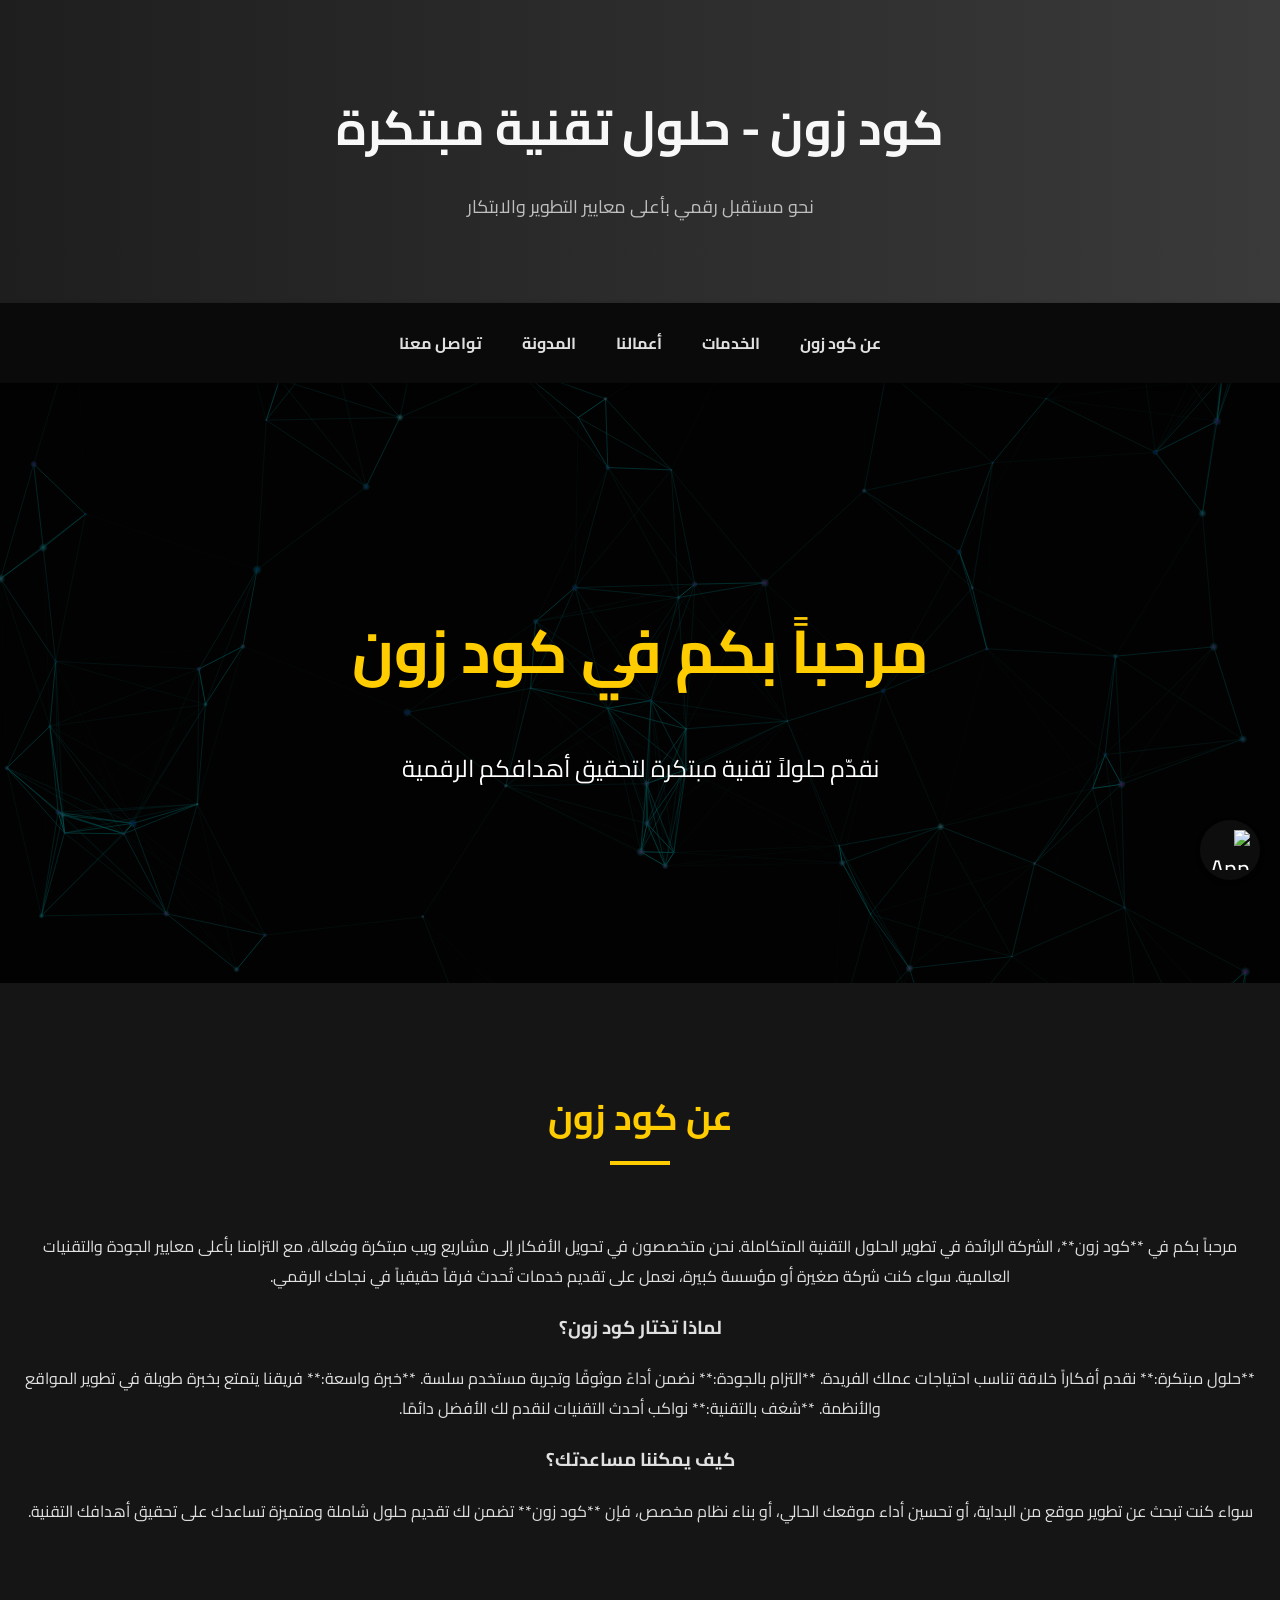
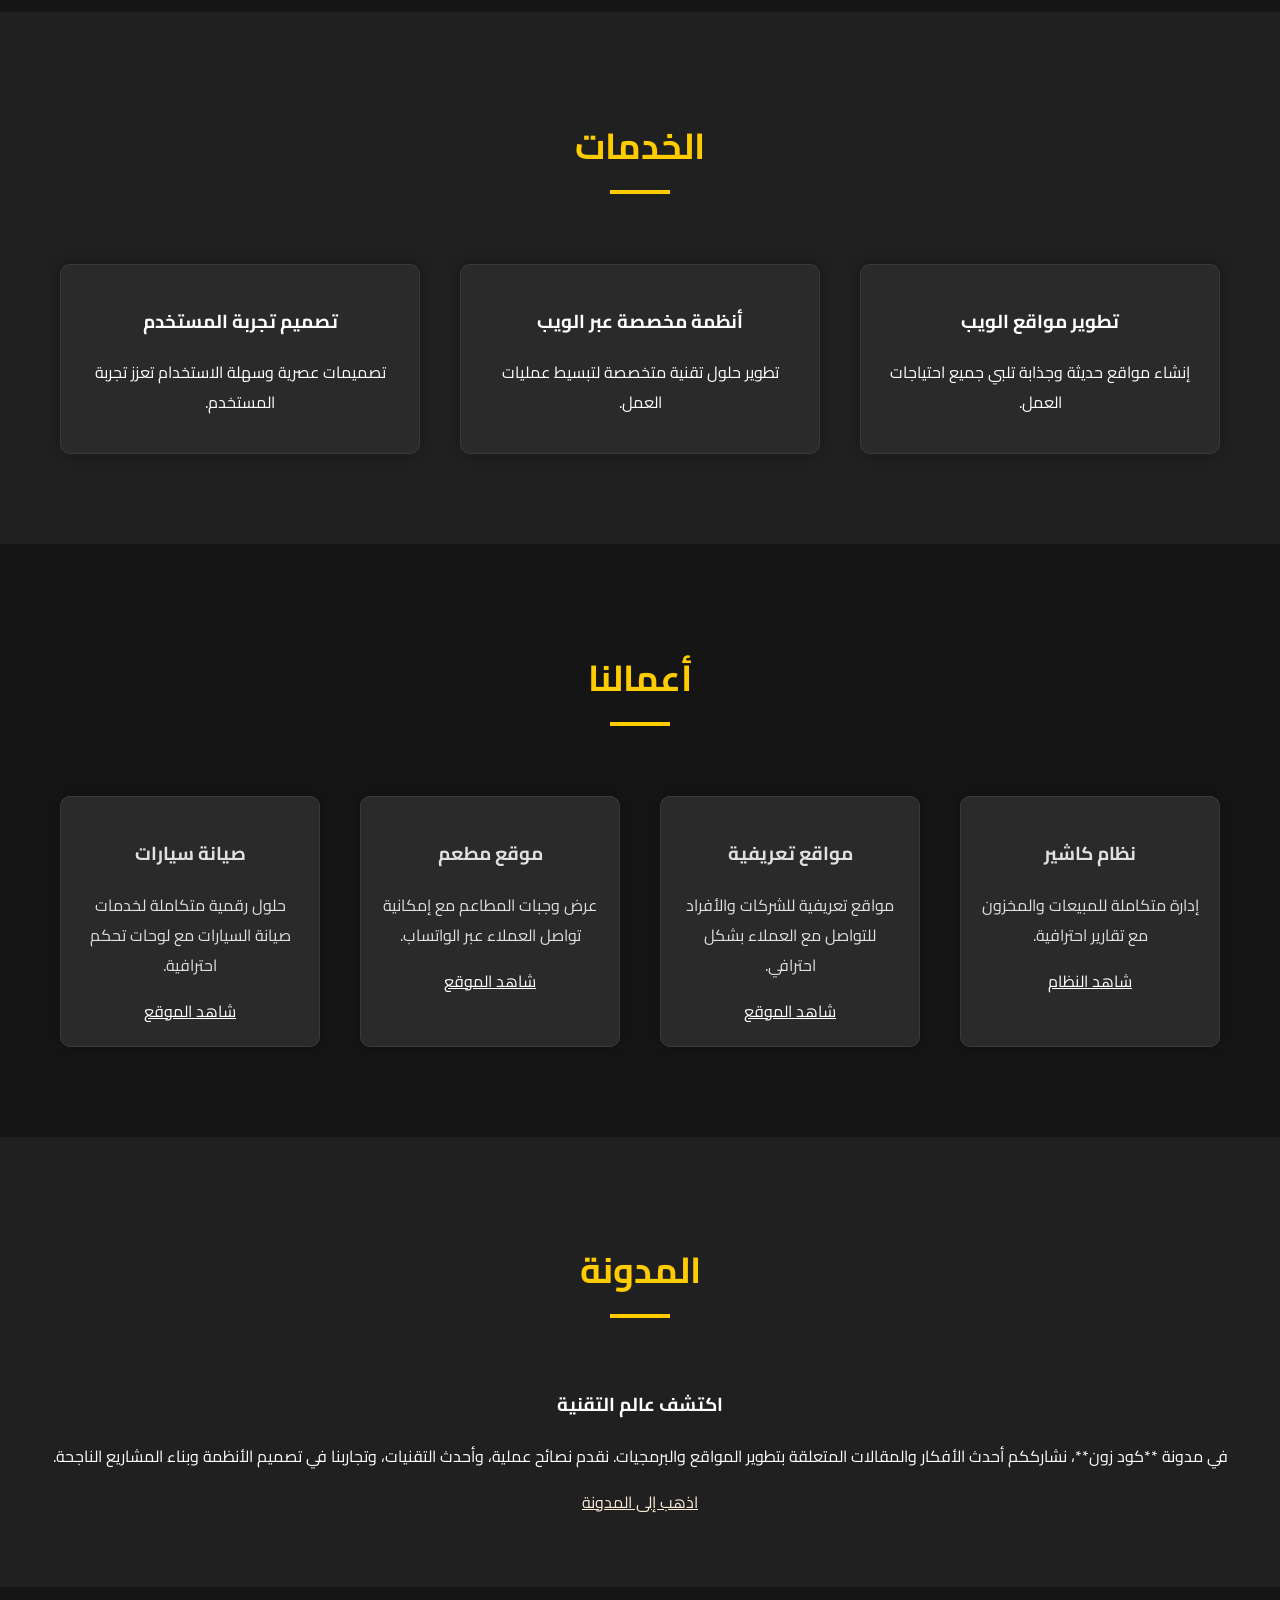
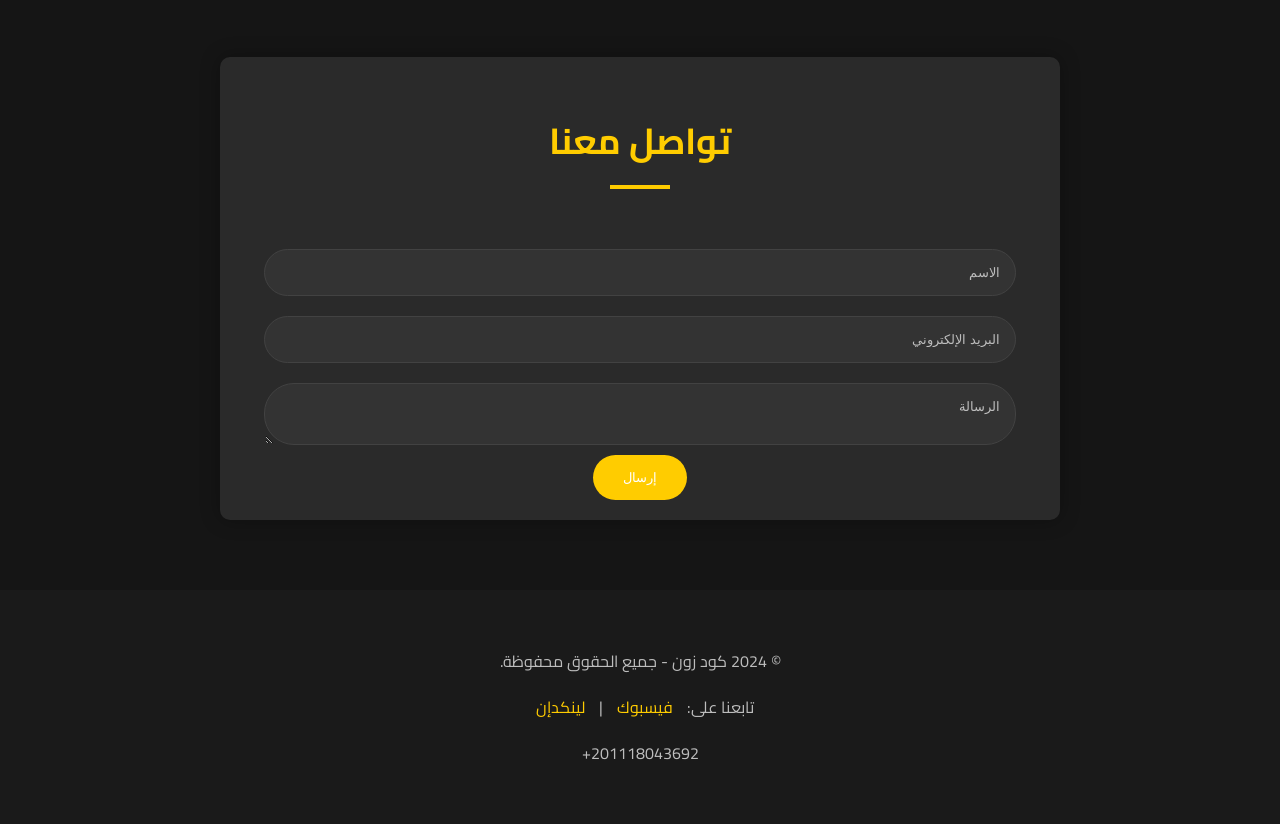
==== index.html @ 71779aba "Add files via upload" ====
<!DOCTYPE html>
<html lang="ar">
<head>
    <meta charset="UTF-8">
    <meta name="viewport" content="width=device-width, initial-scale=1.0">
    <title>كود زون</title>
    <link href="https://fonts.googleapis.com/css2?family=Cairo:wght@300;400;600&display=swap" rel="stylesheet">
    <link rel="stylesheet" href="css/style.css">
    <!--     google anlitics start -->
    <!-- Google tag (gtag.js) -->
<script async src="https://www.googletagmanager.com/gtag/js?id=G-Y7H9FG2ZZQ"></script>
<script>
  window.dataLayer = window.dataLayer || [];
  function gtag(){dataLayer.push(arguments);}
  gtag('js', new Date());
  gtag('config', 'G-Y7H9FG2ZZQ');
</script>
    <!--     google anlitics end -->
</head>
<body>
    <!-- Visitor Welcome Message -->
    <div id="visitorMessage" class="visitor-message" style="display:none;">
        <div class="send-message">
            <p>هل هذه أول زيارة لك؟</p>
            <button id="yesButton">نعم</button>
            <button id="noButton">لا</button>
        </div>
    </div>

    <!-- Header Start-->
    <header>
        <h1>كود زون - حلول تقنية مبتكرة</h1>
        <p>نحو مستقبل رقمي بأعلى معايير التطوير والابتكار</p>
    </header>
    <!-- Header End -->
    <!-- Navigation -->
    <nav>
        <a href="#about">عن كود زون</a>
        <a href="#services">الخدمات</a>
        <a href="#portfolio">أعمالنا</a>
        <a href="#blog">المدونة</a>
        <a href="#contact">تواصل معنا</a>
    </nav>
    <!-- Hero Section -->
    <div class="hero">
        <canvas id="networkCanvas"></canvas>
        <div class="child-hero">
            <h1>مرحباً بكم في كود زون</h1>
            <p>نقدّم حلولاً تقنية مبتكرة لتحقيق أهدافكم الرقمية</p>
        </div>
    </div>
    <!-- About Section -->
    <section id="about" class="section">
        <h2>عن كود زون</h2>
        <p>
            <p>
                مرحباً بكم في **كود زون**، الشركة الرائدة في تطوير الحلول التقنية المتكاملة. نحن متخصصون في تحويل الأفكار إلى مشاريع ويب مبتكرة وفعالة، مع التزامنا بأعلى معايير الجودة والتقنيات العالمية. سواء كنت شركة صغيرة أو مؤسسة كبيرة، نعمل على تقديم خدمات تُحدث فرقاً حقيقياً في نجاحك الرقمي.
            </p>
            <h3>لماذا تختار كود زون؟</h3>
            <p>
                **حلول مبتكرة:** نقدم أفكاراً خلاقة تناسب احتياجات عملك الفريدة.  
                **التزام بالجودة:** نضمن أداءً موثوقًا وتجربة مستخدم سلسة.  
                **خبرة واسعة:** فريقنا يتمتع بخبرة طويلة في تطوير المواقع والأنظمة.  
                **شغف بالتقنية:** نواكب أحدث التقنيات لنقدم لك الأفضل دائمًا.
            </p>
            <h3>كيف يمكننا مساعدتك؟</h3>
            <p>
                سواء كنت تبحث عن تطوير موقع من البداية، أو تحسين أداء موقعك الحالي، أو بناء نظام مخصص، فإن **كود زون** تضمن لك تقديم حلول شاملة ومتميزة تساعدك على تحقيق أهدافك التقنية.
            </p>
        </p>
    </section>
    <!-- Services Section -->
    <section id="services" class="section section-dark">
        <h2>الخدمات</h2>
        <div class="services">
            <div class="service">
                <h3>تطوير مواقع الويب</h3>
                <p>إنشاء مواقع حديثة وجذابة تلبي جميع احتياجات العمل.</p>
            </div>
            <div class="service">
                <h3>أنظمة مخصصة عبر الويب</h3>
                <p>تطوير حلول تقنية متخصصة لتبسيط عمليات العمل.</p>
            </div>
            <div class="service">
                <h3>تصميم تجربة المستخدم</h3>
                <p>تصميمات عصرية وسهلة الاستخدام تعزز تجربة المستخدم.</p>
            </div>
        </div>
    </section>
    <!-- Portfolio Section -->
    <section id="portfolio" class="section">
        <h2>أعمالنا</h2>
        <div class="portfolio">
            <div class="portfolio-item">
                <h3>نظام كاشير</h3>
                <p>إدارة متكاملة للمبيعات والمخزون مع تقارير احترافية.</p>
                <a href="https://mahemoud2000.github.io/new-update-mobile-18-10-20244" target="_blank" style="color: #fff;">شاهد النظام</a>
            </div>
            <div class="portfolio-item">
                <h3>مواقع تعريفية</h3>
                <p>مواقع تعريفية للشركات والأفراد للتواصل مع العملاء بشكل احترافي.</p>
                <a href="#" style="color: #fff;">شاهد الموقع</a>
            </div>
            <div class="portfolio-item">
                <h3>موقع مطعم</h3>
                <p>عرض وجبات المطاعم مع إمكانية تواصل العملاء عبر الواتساب.</p>
                <a href="https://mahemoud2000.github.io/food" style="color: #fff;" target="_blank">شاهد الموقع</a>
            </div>
            <div class="portfolio-item">
                <h3>صيانة سيارات</h3>
                <p>حلول رقمية متكاملة لخدمات صيانة السيارات مع لوحات تحكم احترافية.</p>
                <a href="https://mohamed-adel-e2e13.firebaseapp.com" style="color: #fff;" target="_blank">شاهد الموقع</a>
            </div>
        </div>
    </section>
    <!-- Blog Section -->
    <section id="blog" class="section section-dark">
        <h2>المدونة</h2>
        <h3>اكتشف عالم التقنية</h3>
        <p>
            في مدونة **كود زون**، نشارككم أحدث الأفكار والمقالات المتعلقة بتطوير المواقع والبرمجيات. نقدم نصائح عملية، وأحدث التقنيات، وتجاربنا في تصميم الأنظمة وبناء المشاريع الناجحة.
        </p>
        <a href="html/artcle.html" style="color: antiquewhite;" target="_blank">اذهب إلى المدونة</a>
    </section>
    <!-- Contact Section -->
    <section id="contact" class="section">
        <div class="contact-form">
            <h2>تواصل معنا</h2>
            <form id="contactForm">
                <input type="text" id="name" placeholder="الاسم" required>
                <input type="email" id="email" placeholder="البريد الإلكتروني" required>
                <textarea id="message" placeholder="الرسالة" required></textarea>
                <button type="submit" class="btn">إرسال</button>
            </form>
        </div>
    </section>
    <!-- Footer -->
    <footer>
        <p>© 2024 كود زون - جميع الحقوق محفوظة.</p>
        <p>تابعنا على: 
            <a href="https://www.facebook.com/profile.php?id=61566955327664&mibextid=ZbWKwL" target="_blank">فيسبوك</a> |
            <a href="https://www.linkedin.com/in/mahemoud-abuelsaoud-7468a0274?utm_source=share&utm_campaign=share_via&utm_content=profile&utm_medium=android_app" target="_blank">لينكدإن</a>
        </p>
        <p>201118043692+</p>
    </footer>

        <!-- WhatsApp Button -->
        <a href="https://wa.me/201118043692" class="whatsapp-button" target="_blank" title="تواصل معي عبر واتس اب">
            <img src="https://upload.wikimedia.org/wikipedia/commons/6/6b/WhatsApp.svg" alt="WhatsApp" style="width: 40px; height: 40px;">
        </a>
    <!-- أزرار التمرير
    <button id="scrollToTop" class="scroll-btn">⬆️</button>
    <button id="scrollToBottom" class="scroll-btn">⬇️</button> -->
    <script src="js/script.js"> </script>
    <script src="js/canvas.js"> </script>
    <script type="module">
            // استيراد Firebase Libraries
            import { initializeApp } from "https://www.gstatic.com/firebasejs/10.14.1/firebase-app.js";
        // import { getDatabase, ref, push, set } from "https://www.gstatic.com/firebasejs/10.14.1/firebase-database.js";
        import { getDatabase, ref, push, set, onValue } from "https://www.gstatic.com/firebasejs/10.14.1/firebase-database.js";
        // إعدادات Firebase الخاصة بك
        const firebaseConfig = {
            apiKey: "AIzaSyAtnxWFoikVXTZQEw8ziqHEP7SHcULrgYk",
  authDomain: "code-zone-1e818.firebaseapp.com",
  projectId: "code-zone-1e818",
  storageBucket: "code-zone-1e818.firebasestorage.app",
  messagingSenderId: "916343541509",
  appId: "1:916343541509:web:54160abece68310b6d716c"
        };
        // تهيئة Firebase
        const app = initializeApp(firebaseConfig);
        const db = getDatabase(app);
        // دالة لحفظ بيانات العملاء في Realtime Database
        function storeCustomerData(name, email, message) {
            const customersRef = ref(db, 'customers');
            const newCustomerRef = push(customersRef);
            set(newCustomerRef, {
                name: name,
                email: email,
                message: message,
                timestamp: new Date().toISOString()
            })
            .then(() => {
                console.log("تم حفظ البيانات بنجاح");
                alert("تم إرسال رسالتك بنجاح!");
            })
            .catch((error) => {
                console.error("حدث خطأ أثناء حفظ البيانات: ", error);
                alert("حدث خطأ أثناء إرسال الرسالة. يرجى المحاولة مرة أخرى.");
            });
        }

        // دالة لحفظ بيانات الزوار في Realtime Database
        function storeVisitorData(firstVisit) {
            const visitorsRef = ref(db, 'visitors');
            const newVisitorRef = push(visitorsRef);
            set(newVisitorRef, {
                firstVisit: firstVisit,
                timestamp: new Date().toISOString()
            })
            .then(() => {
                console.log("تم حفظ بيانات الزائر بنجاح");
            })
            .catch((error) => {
                console.error("حدث خطأ أثناء حفظ بيانات الزائر: ", error);
            });
        }

        // عرض رسالة الترحيب للزائر
        document.addEventListener("DOMContentLoaded", () => {
            const visitorMessage = document.getElementById("visitorMessage");
            visitorMessage.style.display = "block";
        });

        // ربط أزرار الرسالة بأحداث النقر
        document.getElementById("yesButton").addEventListener("click", () => {
            storeVisitorData(true);
            document.getElementById("visitorMessage").style.display = "none";
        });

        document.getElementById("noButton").addEventListener("click", () => {
            storeVisitorData(false);
            document.getElementById("visitorMessage").style.display = "none";
        });

        // ربط النموذج بحدث الإرسال
        document.getElementById("contactForm").addEventListener("submit", (e) => {
            e.preventDefault();
            const name = document.getElementById("name").value;
            const email = document.getElementById("email").value;
            const message = document.getElementById("message").value;

            // استدعاء الدالة لحفظ البيانات في Realtime Database
            storeCustomerData(name, email, message);

            // تنظيف الحقول بعد الإرسال
            document.getElementById("contactForm").reset();
        });
    </script>
</body>
</html>
---- css/style.css ----
html {
    scroll-behavior: smooth;
}

body {
    font-family: 'Cairo', sans-serif;
    background-color: #0d0d0d;
    color: #e0e0e0;
    margin: 0;
    padding: 0;
    overflow-x: hidden;
    direction: rtl;
}

.visitor-message {
    position: fixed;
    width: 100%;
    height: 100%;
    background-color: #000000cc;
text-align: center;
    z-index: 10000;
    padding-top: 100px;
}
.send-message {
    background-color: #181818;
    padding: 20px 0;
}
.visitor-message .send-message p {
    font-size: large;
    font-weight: bold;
}
.visitor-message .send-message button {
    background-color: #000;
    color: #fff;
    padding: 5px 50px;
    outline: none;
    border: none;
    border-radius: 10px;
    cursor: pointer;
}
.visitor-message .send-message button:hover {
    background-color: #464646;
}
header {
    background: linear-gradient(to right, #1e1e1e, #3a3a3a);
    color: #ffffff;
    padding: 50px 20px;
    text-align: center;
}

header h1 {
    font-size: 48px;
    margin-bottom: 10px;
    text-transform: uppercase;
    color: #f8f8f8;
}

header p {
    font-size: 18px;
    margin-bottom: 30px;
    color: #bfbfbf;
}

nav {
    display: flex;
    justify-content: center;
    background-color: #0a0a0a;
    padding: 10px 0;
    position: sticky;
    top: 0;
    z-index: 100;
    box-shadow: 0 2px 4px rgba(0, 0, 0, 0.5);
}

nav a {
    color: #e0e0e0;
    padding: 15px 20px;
    text-decoration: none;
    text-transform: uppercase;
    font-weight: bold;
    transition: background 0.3s ease, color 0.3s ease;
}

nav a:hover {
    background-color: #222222;
    color: #ffcc00;
}

.hero {
    height: 600px;
    display: flex;
    justify-content: center;
    align-items: center;
    color: #ffffff;
    text-align: center;
    /* padding: 0 20px; */
    box-shadow: inset 0 0 0 1000px rgba(0, 0, 0, 0.5);
    overflow: hidden !important;
    position: relative;
}

.child-hero {
    width: 100%;
    height: 100%;
    display: flex;
    justify-content: center;
    align-items: center;
    flex-direction: column;
    background-color:  #000000af !important;
    padding: 5%;
    border-radius: 10px;
    z-index: 1;
}

.hero h1 {
    font-size: 60px;
    font-weight: bold;
    margin-bottom: 15px;
    color: #ffcc00;
}

.hero p {
    font-size: 24px;
    margin-bottom: 20px;
}

.hero .btn {
    background-color: #ffcc00;
    color: #ffffff;
    padding: 15px 30px;
    font-size: 18px;
    border: none;
    border-radius: 30px;
    cursor: pointer;
    transition: background 0.3s ease, transform 0.3s ease;
}

.hero .btn:hover {
    background-color: #ffd740;
    transform: scale(1.05);
}

.section {
    padding: 70px 20px;
    text-align: center;
    background-color: #151515;
    position: relative;
    opacity: 0;
    transform: translateY(50px);
    transition: opacity 0.6s ease-out, transform 0.6s ease-out;
}

.section.visible {
    opacity: 1;
    transform: translateY(0);
}

.section h2 {
    font-size: 36px;
    margin-bottom: 30px;
    position: relative;
    display: inline-block;
    padding-bottom: 10px;
    text-transform: uppercase;
    color: #ffcc00;
}

.section h2::after {
    content: '';
    width: 60px;
    height: 4px;
    background: #ffcc00;
    display: block;
    margin: 10px auto;
}

.section-dark {
    background-color: #202020;
    color: #ffffff;
}

.services, .portfolio, .testimonials {
    display: flex;
    justify-content: space-around;
    flex-wrap: wrap;
    max-width: 1200px;
    margin: 0 auto;
    /* position: relative; */
}

.service, .portfolio-item, .testimonial {
    flex: 1;
    margin: 20px;
    padding: 20px;
    border: 1px solid #3a3a3a;
    border-radius: 10px;
    background-color: #2a2a2a;
    transition: transform 0.3s ease, box-shadow 0.3s ease;
    box-shadow: 0 0 15px rgba(0,0,0,0.3);
}

.service:hover, .portfolio-item:hover, .testimonial:hover {
    transform: translateY(-10px);
    box-shadow: 0 0 25px rgba(0,0,0,0.5);
}

.contact-form {
    max-width: 800px;
    margin: 0 auto;
    padding: 20px;
    background: #2a2a2a;
    border-radius: 10px;
    box-shadow: 0 0 20px rgba(0,0,0,0.3);
    display: flex;
    justify-content: center;
    align-items: center;
    flex-direction: column;
    overflow: auto;
}

#contactForm {
    width: 90%;
    display: flex;
    align-items: center;
    justify-content: center;
    flex-direction: column;
}

.contact-form input, .contact-form textarea {
    width: 100%;
    padding: 15px;
    margin: 10px 0;
    border: 1px solid #424242;
    border-radius: 30px;
    background-color: #333333;
    color: #ffffff;
}

.contact-form input::placeholder, .contact-form textarea::placeholder {
    color: #bdbdbd;
}

.btn {
    background-color: #ffcc00;
    color: #ffffff;
    padding: 15px 30px;
    border: none;
    border-radius: 30px;
    cursor: pointer;
    transition: background 0.3s ease;
}

.btn:hover {
    background-color: #ffd740;
}

footer {
    background-color: #1a1a1a;
    color: #bdbdbd;
    text-align: center;
    padding: 40px 20px;
}

footer a {
    color: #ffcc00;
    text-decoration: none;
    padding: 0 10px;
    transition: color 0.3s ease;
}

footer a:hover {
    color: #ffd740;
}

/* أزرار التمرير */
/* .scroll-btn {
    position: fixed;
    bottom: 20px;
    right: 20px;
    padding: 15px;
    background-color: #444;
    color: #fff;
    border: none;
    border-radius: 50%;
    font-size: 20px;
    cursor: pointer;
    opacity: 0.8;
    transition: opacity 0.3s ease, background-color 0.3s ease;
    display: none;
}

.scroll-btn:hover {
    opacity: 1;
    background-color: #ffcc00;
}

#scrollToBottom {
    right: 80px;    
} */
/* canvas 3d  start*/
#networkCanvas > canvas {
    display: block;
    background-color: transparent;
    position: absolute;
    top: 50px;
    left: 20%;
    transform: translatex(-20%);
    /* width: 60vw; */
    z-index: 1;
}
#networkCanvas {
    position: absolute;
    left: 0;
    width: 100%;
    height: 100vh;
}
/* canvas 3d end */
/*  WhatsApp button  start*/
       .whatsapp-button {
        position: fixed;
        bottom: 20px; /* المسافة من الأسفل */
        right: 20px; /* المسافة من اليمين */
        background-color: #0d0d0d; /* لون زر الواتساب */
        color: white;
        border: none;
        border-radius: 50%;
        width: 60px;
        height: 60px;
        font-size: 24px;
        display: flex;
        justify-content: center;
        align-items: center;
        box-shadow: 0 2px 5px rgba(0, 0, 0, 0.3);
        cursor: pointer;
        z-index: 1000; /* ليكون فوق باقي العناصر */
    }

    .whatsapp-button:hover {
        background-color: #128C7E; /* لون عند التمرير */
    }
/*  WhatsApp button  end*/

/* إعدادات استجابة */
@media (max-width: 768px) {
    header h1 {
        font-size: 32px;
    }

    header p {
        font-size: 16px;
    }

    nav a {
        padding: 10px;
        font-size: 14px;
    }

    .hero h1 {
        font-size: 40px;
    }

    .hero p {
        font-size: 18px;
    }

    .section h2 {
        font-size: 28px;
    }

    .section h3 {
        font-size: 22px;
    }

    .services, .portfolio {
        flex-direction: column;
        align-items: center;
    }

    .service, .portfolio-item {
        width: 90%;
        margin: 10px 0;
    }

    .contact-form {
        width: 90%;
    }

    footer {
        font-size: 14px;
    }
}

@media (max-width: 480px) {
    header h1 {
        font-size: 28px;
    }

    header p,
    nav a {
        font-size: 14px;
    }

    .hero h1 {
        font-size: 32px;
    }

    .hero p {
        font-size: 16px;
    }

    .section h2 {
        font-size: 24px;
    }

    .section h3 {
        font-size: 20px;
    }
}
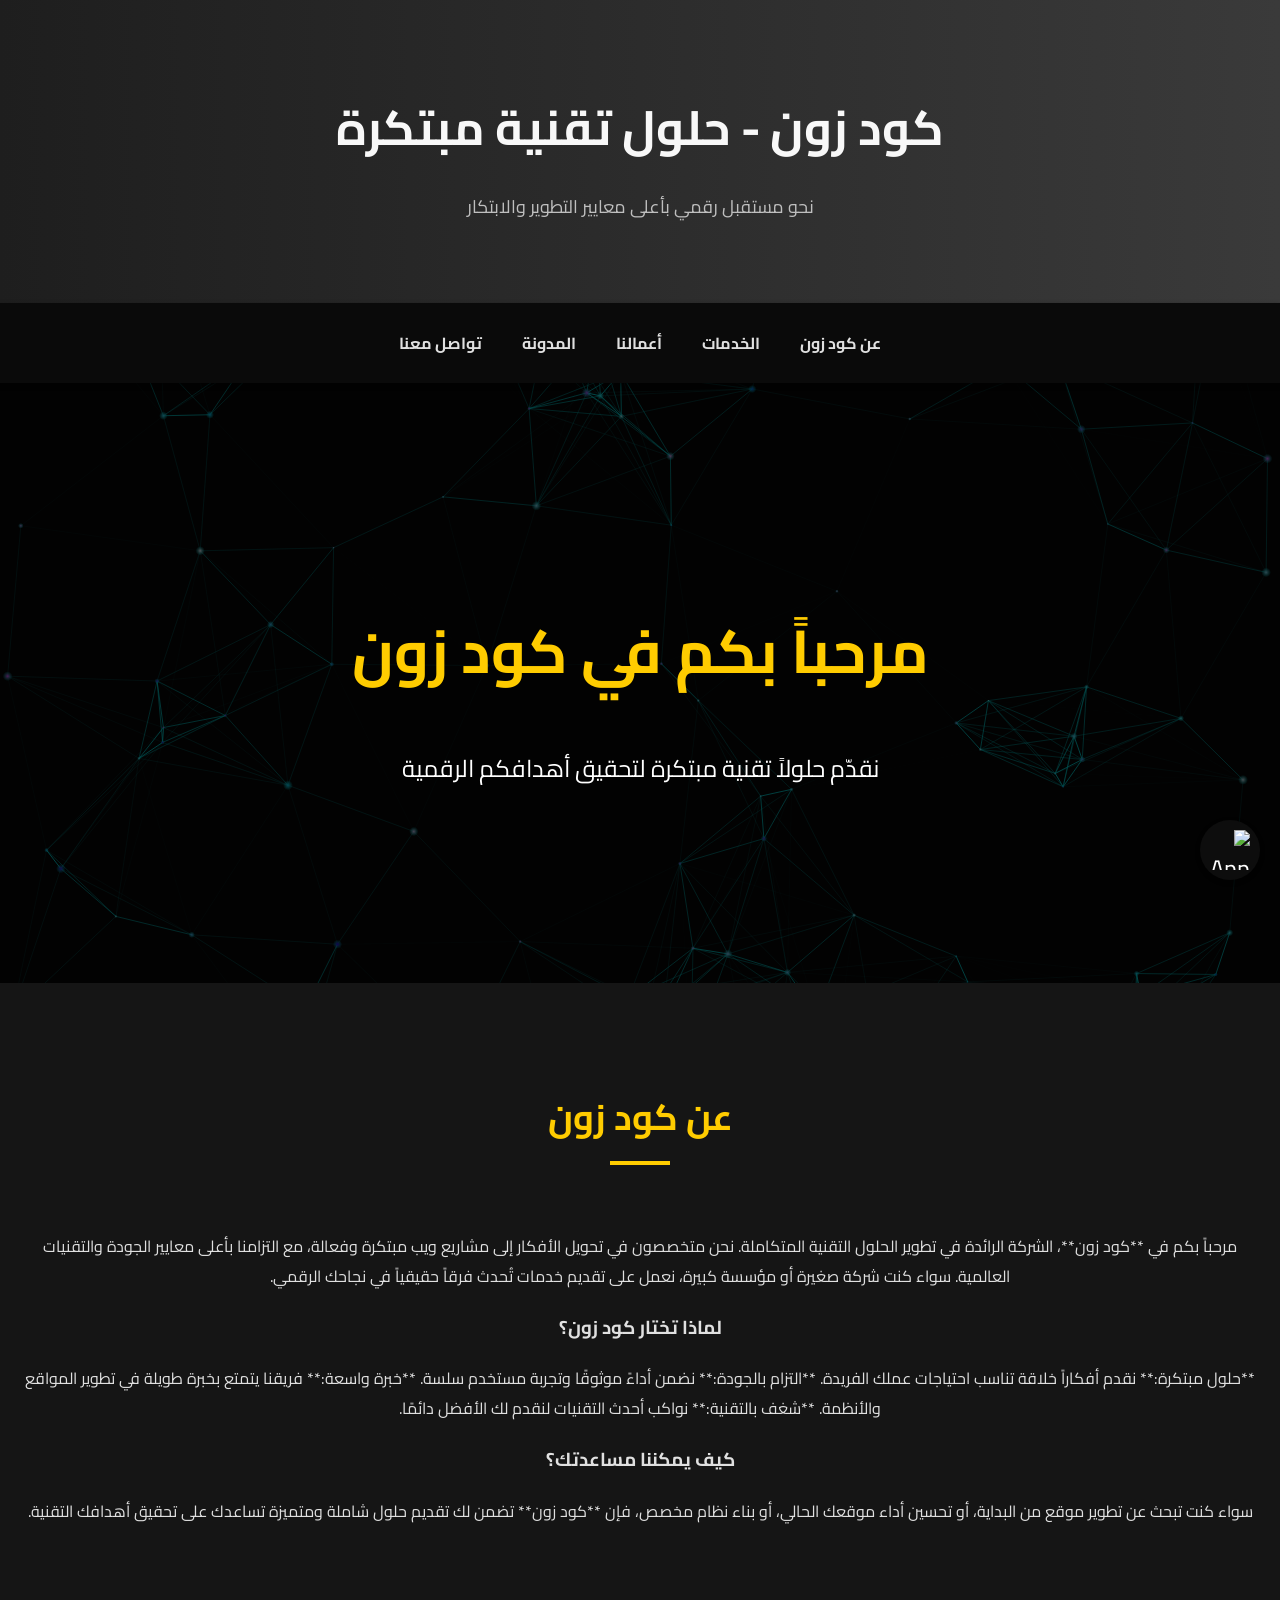
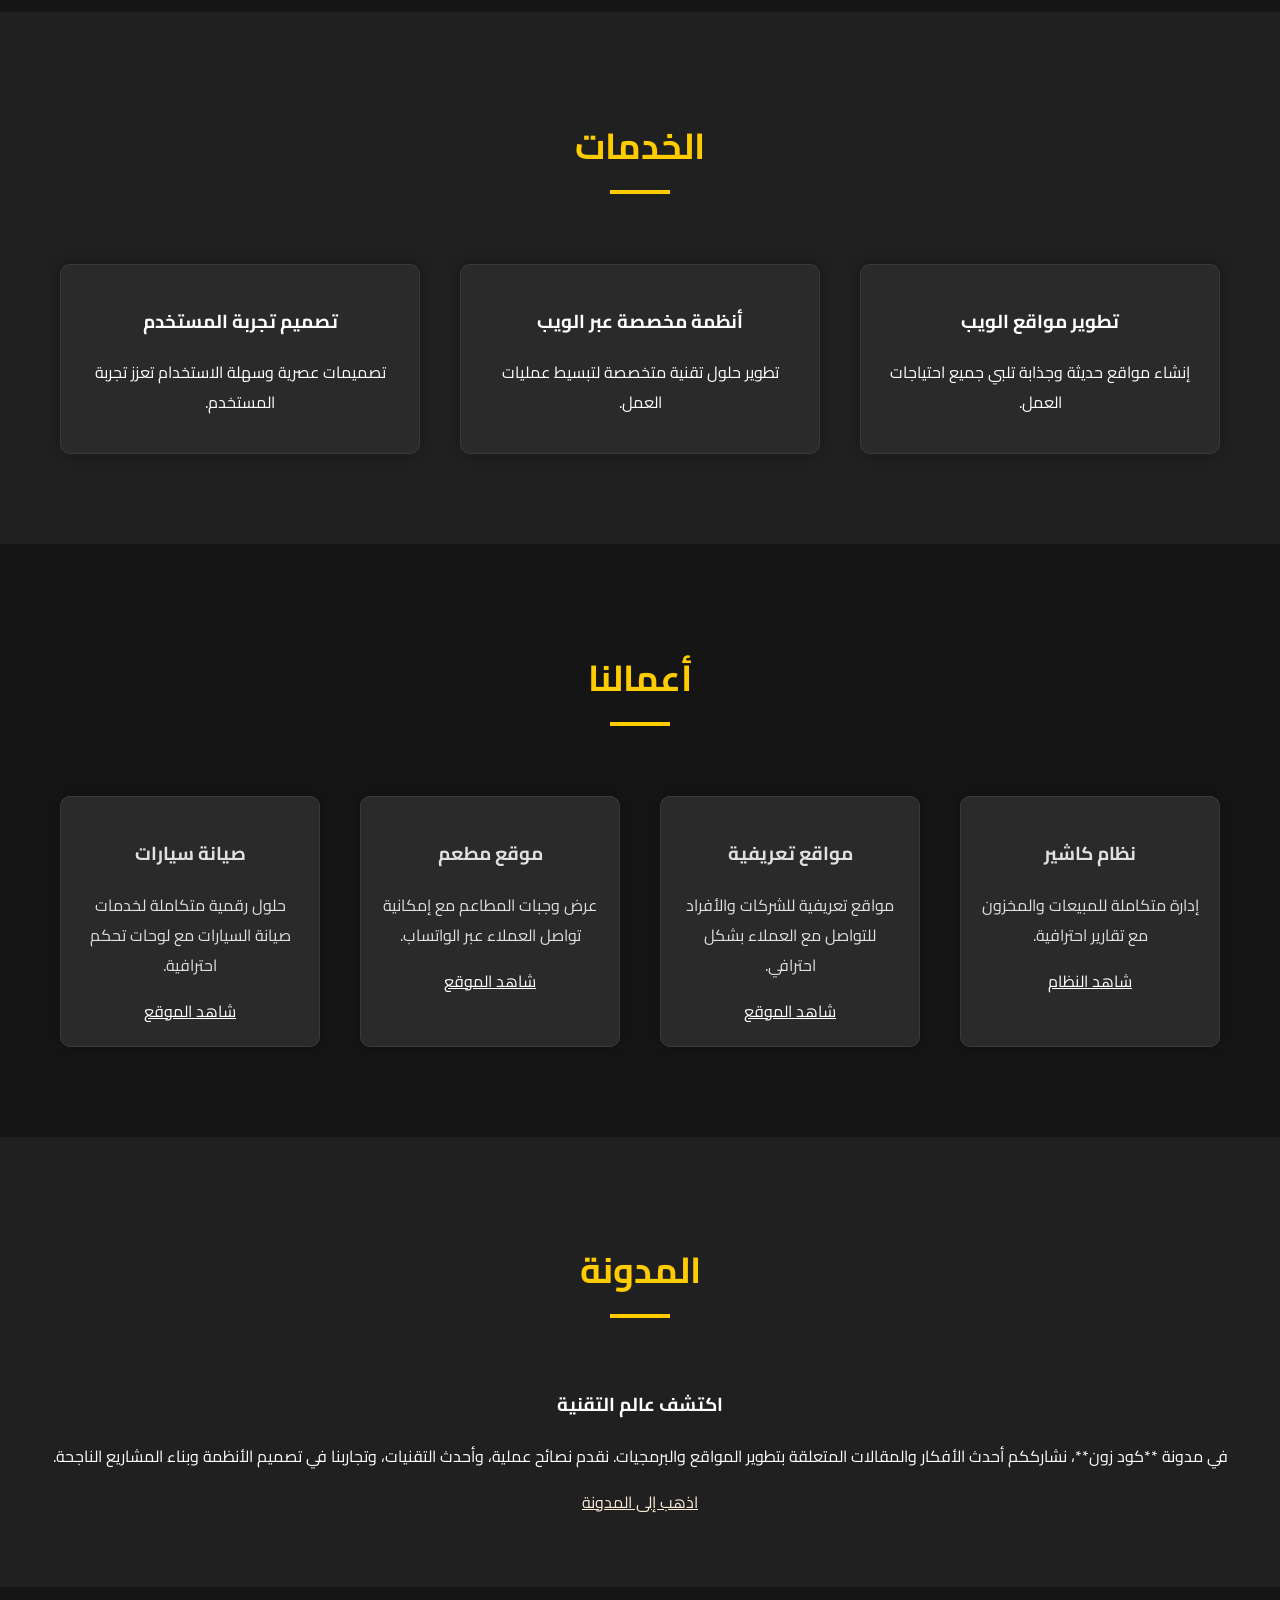
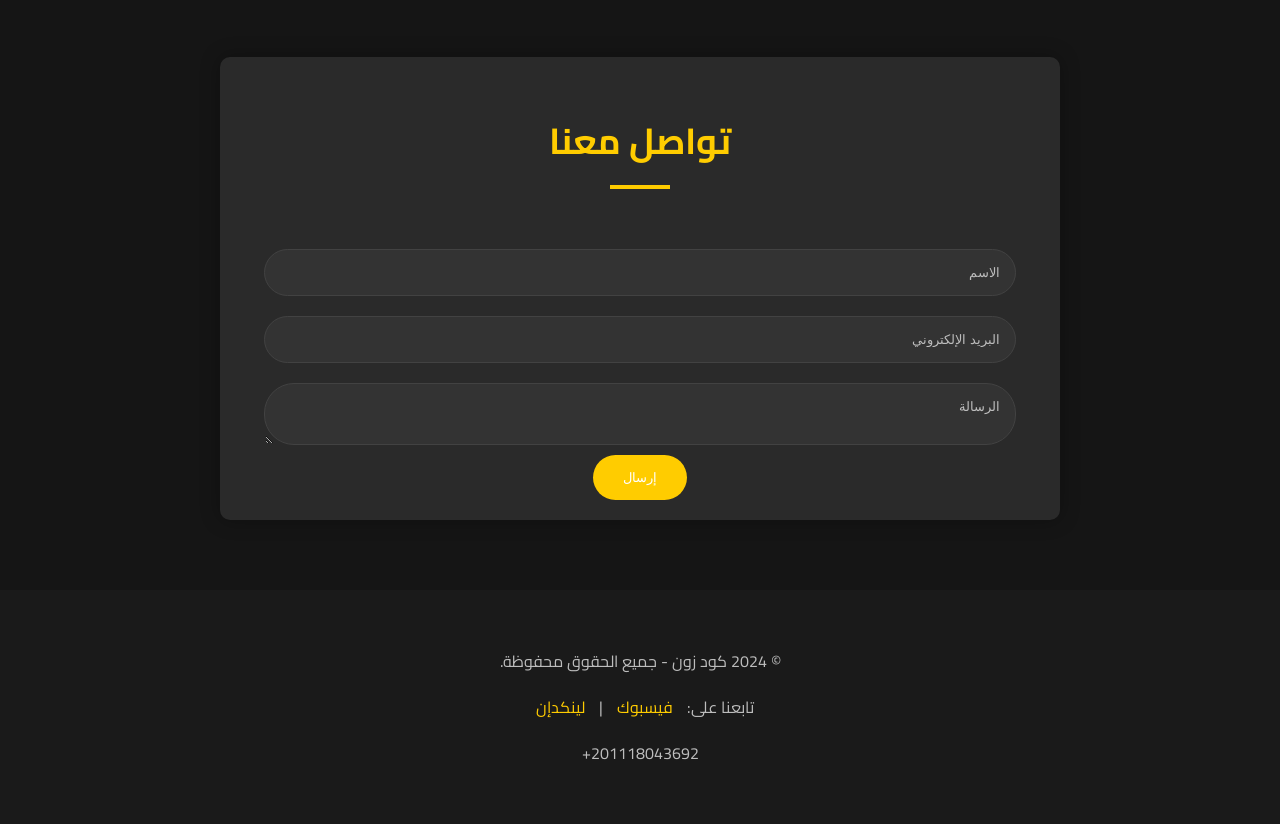
==== commit d4f91dea: "Update index.html" ====
--- a/index.html
+++ b/index.html
@@ -109,7 +109,7 @@
             <div class="portfolio-item">
                 <h3>صيانة سيارات</h3>
                 <p>حلول رقمية متكاملة لخدمات صيانة السيارات مع لوحات تحكم احترافية.</p>
-                <a href="https://mohamed-adel-e2e13.firebaseapp.com" style="color: #fff;" target="_blank">شاهد الموقع</a>
+                <a href="https://code-zzone.github.io/food/" style="color: #fff;" target="_blank">شاهد الموقع</a>
             </div>
         </div>
     </section>
@@ -238,4 +238,4 @@
         });
     </script>
 </body>
-</html>+</html>
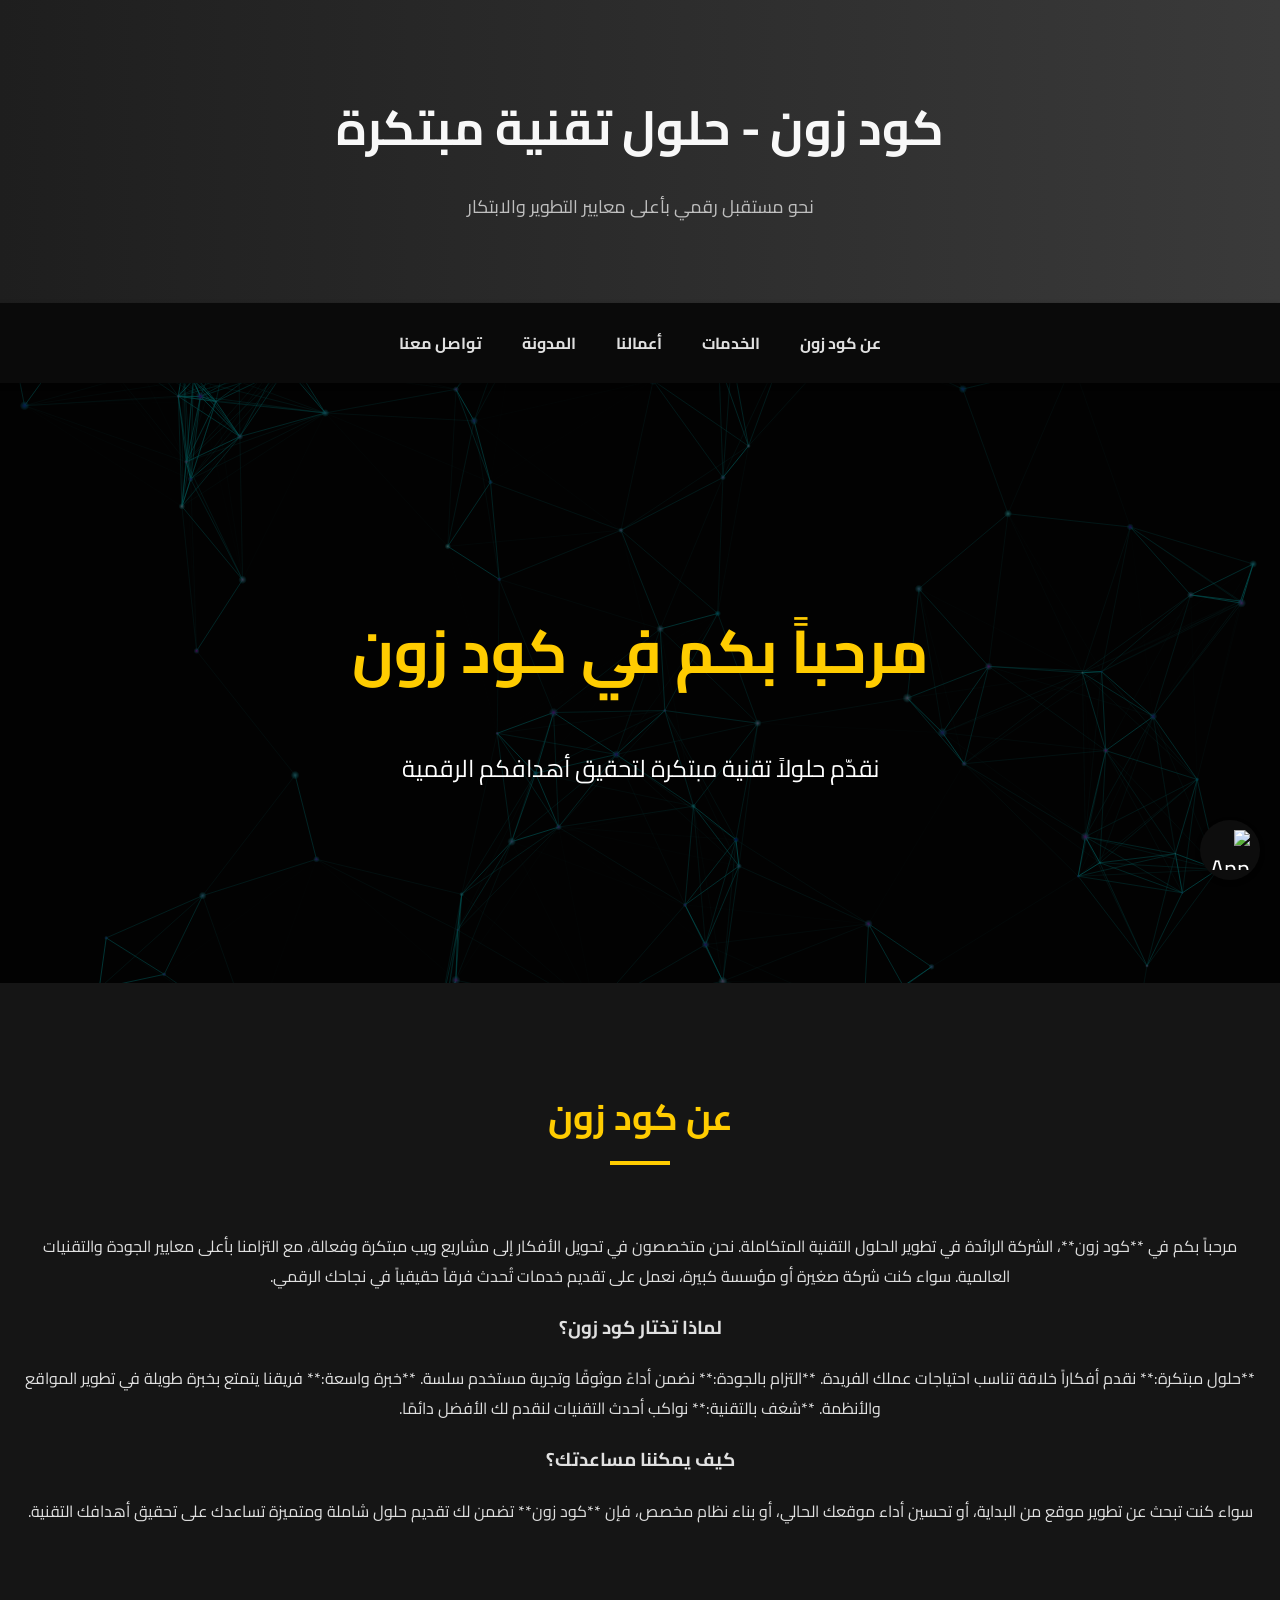
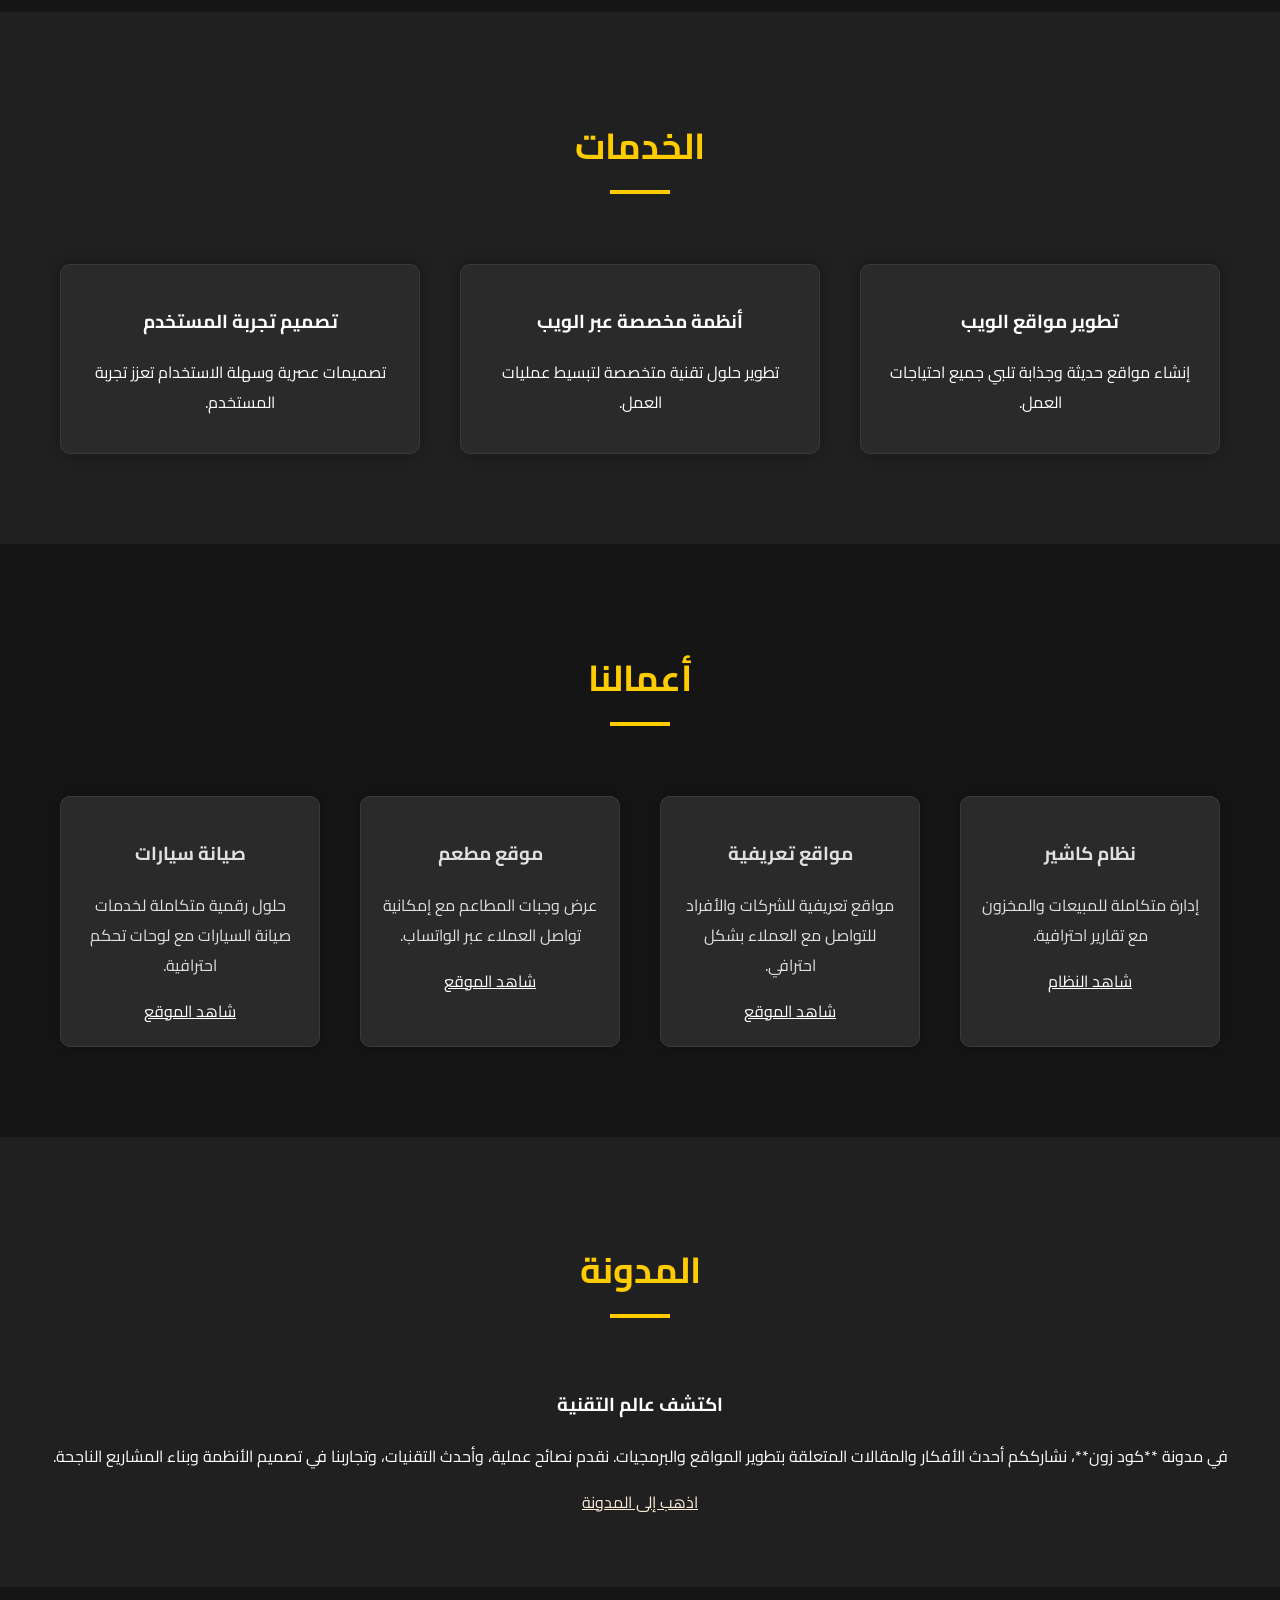
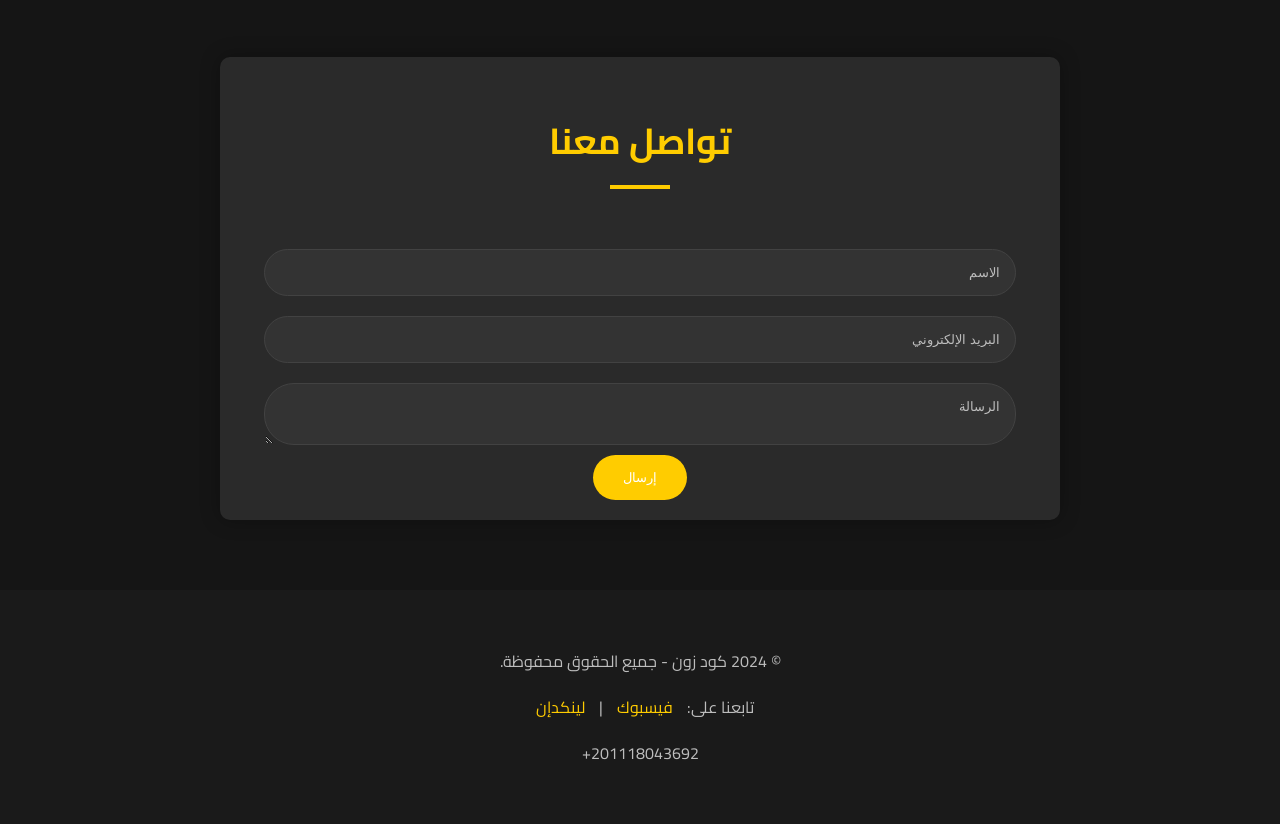
==== commit 69f5176b: "Update index.html" ====
--- a/index.html
+++ b/index.html
@@ -104,12 +104,12 @@
             <div class="portfolio-item">
                 <h3>موقع مطعم</h3>
                 <p>عرض وجبات المطاعم مع إمكانية تواصل العملاء عبر الواتساب.</p>
-                <a href="https://mahemoud2000.github.io/food" style="color: #fff;" target="_blank">شاهد الموقع</a>
+                <a href="https://code-zzone.github.io/food" style="color: #fff;" target="_blank">شاهد الموقع</a>
             </div>
             <div class="portfolio-item">
                 <h3>صيانة سيارات</h3>
                 <p>حلول رقمية متكاملة لخدمات صيانة السيارات مع لوحات تحكم احترافية.</p>
-                <a href="https://code-zzone.github.io/food/" style="color: #fff;" target="_blank">شاهد الموقع</a>
+                <a href="https://code-zzone.github.io/fix-car" style="color: #fff;" target="_blank">شاهد الموقع</a>
             </div>
         </div>
     </section>
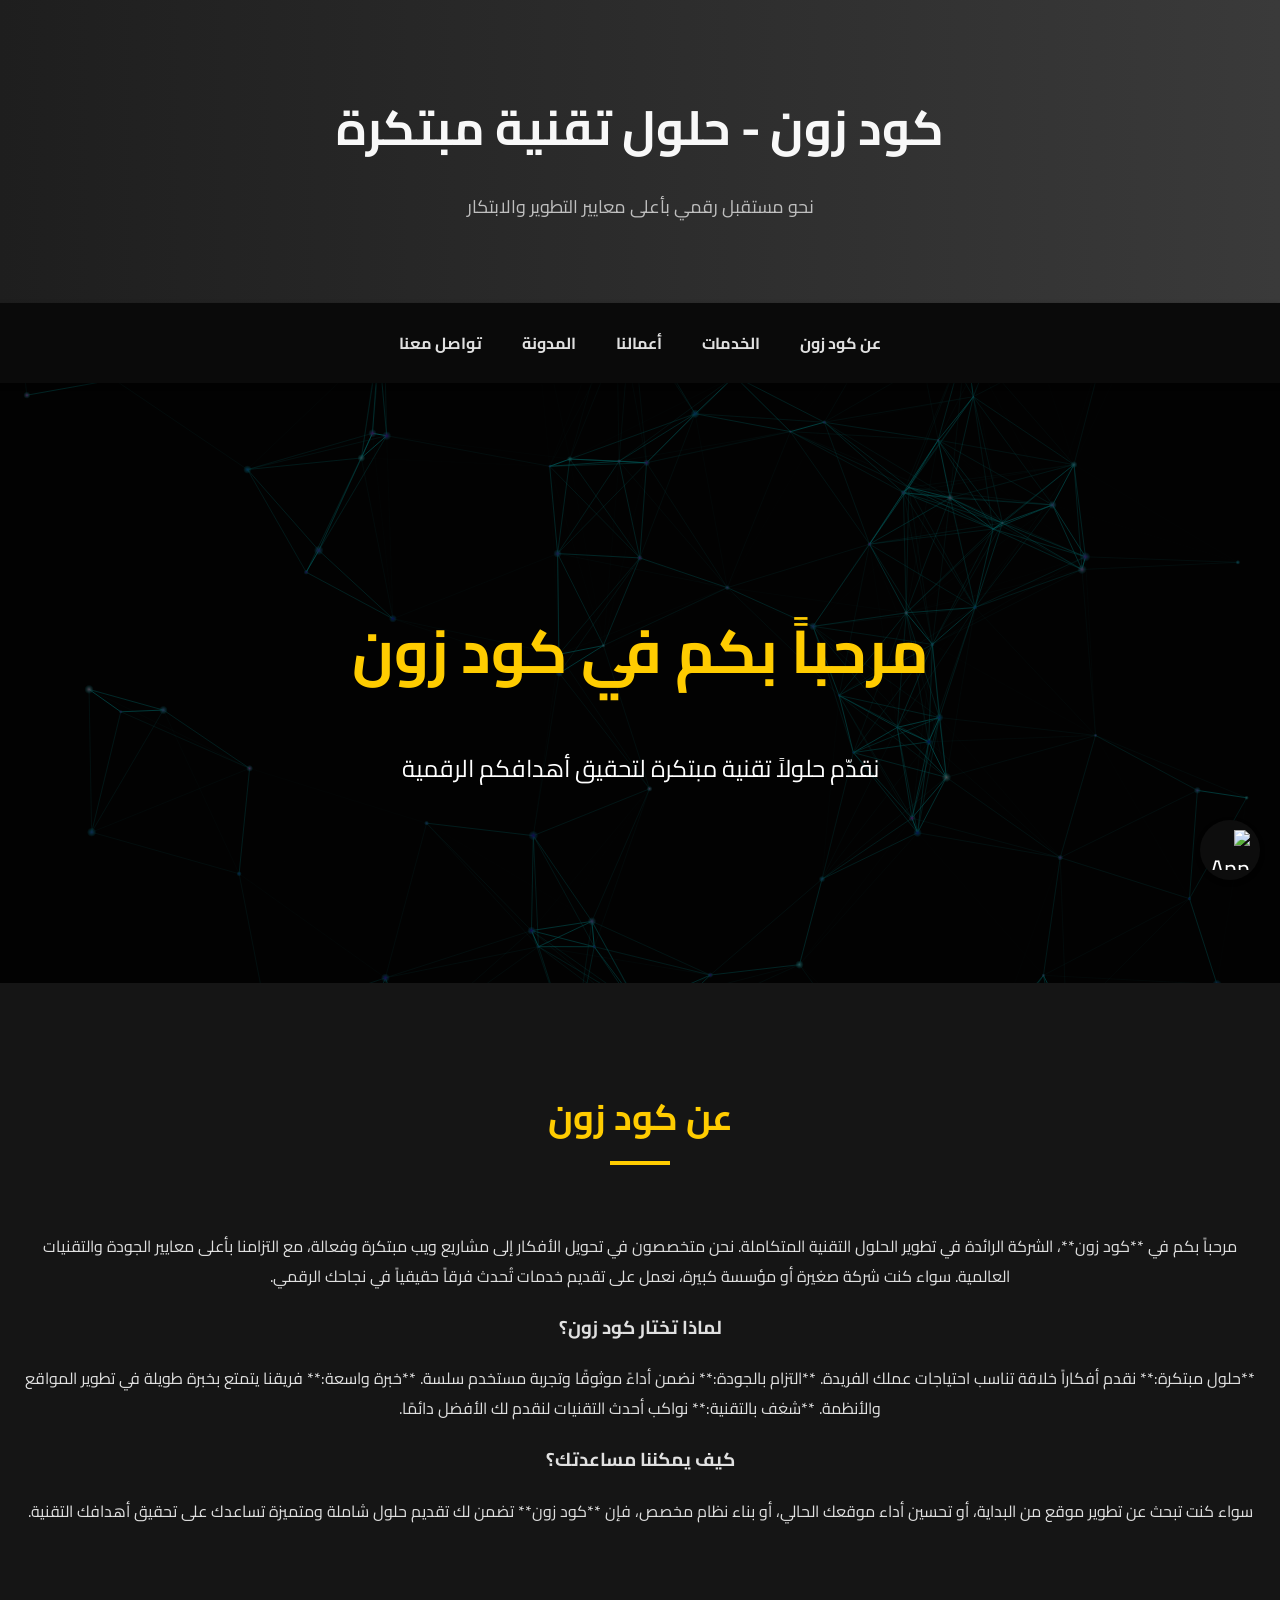
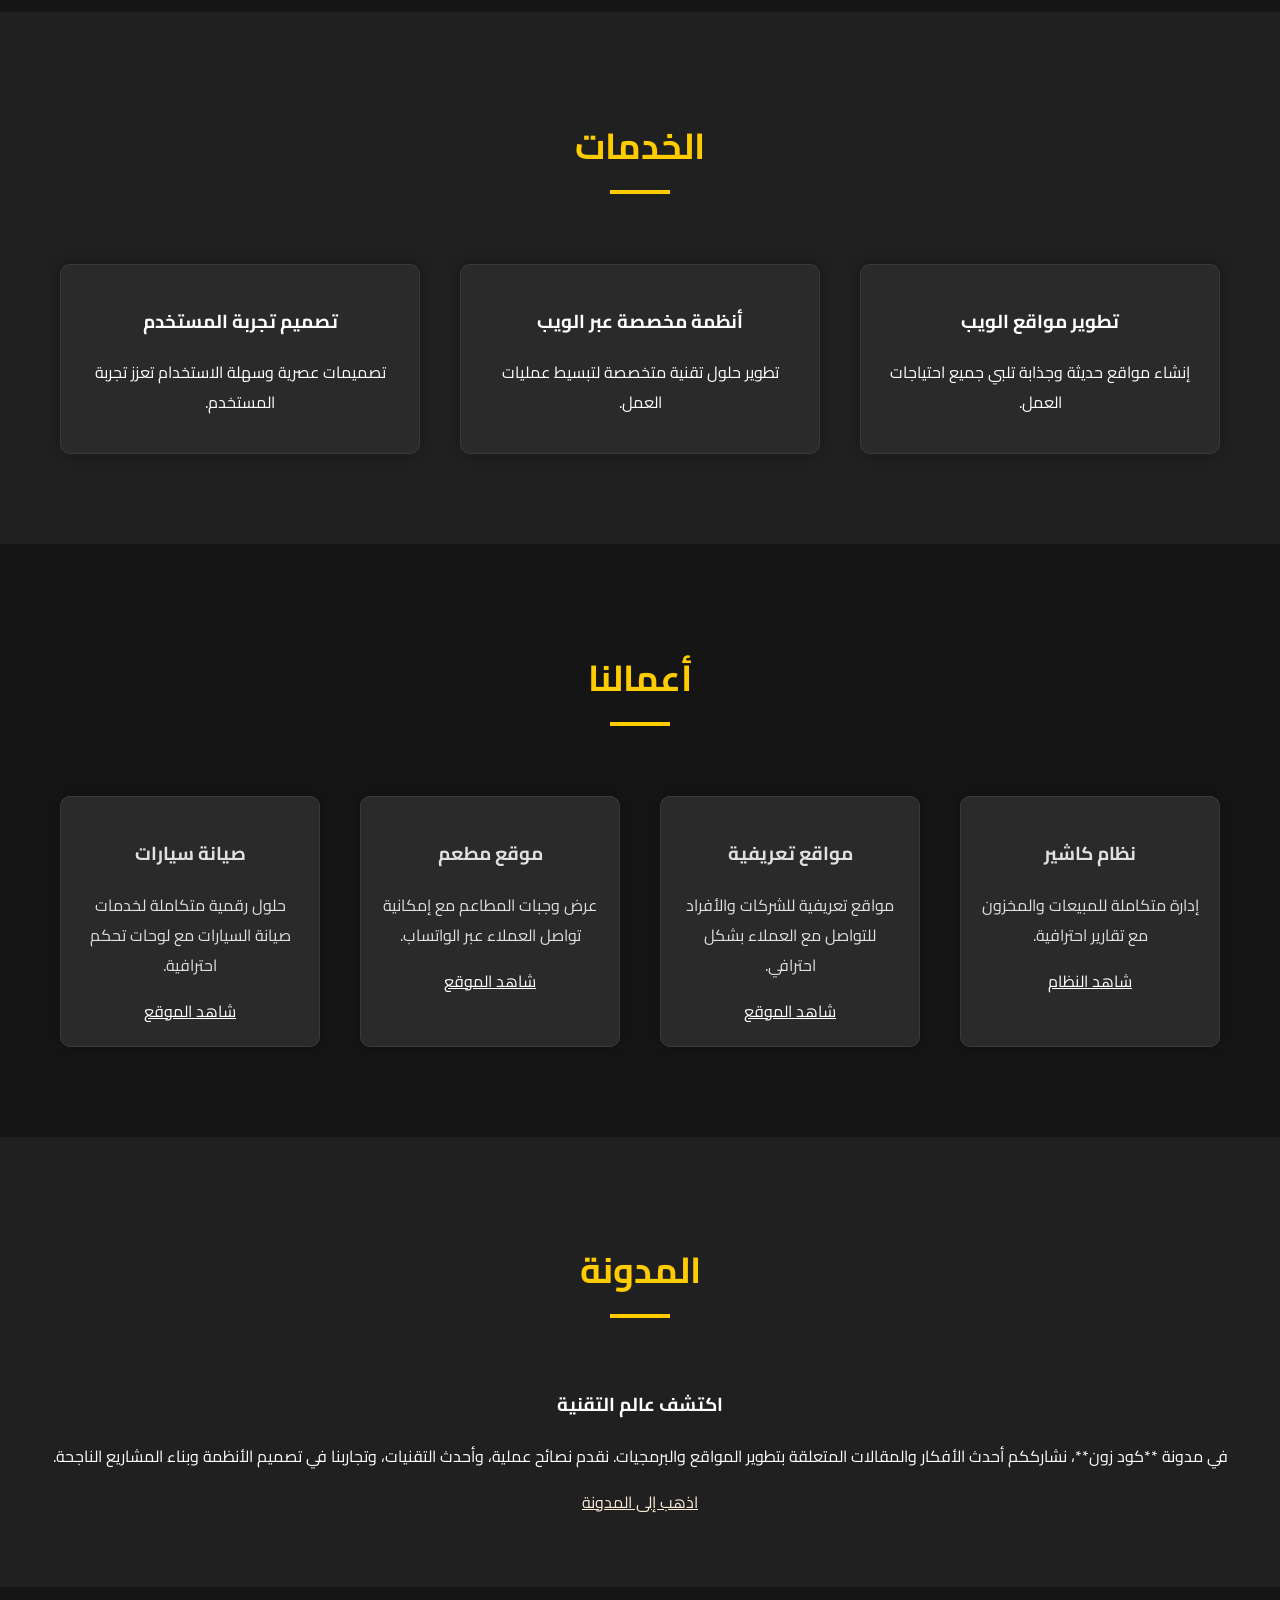
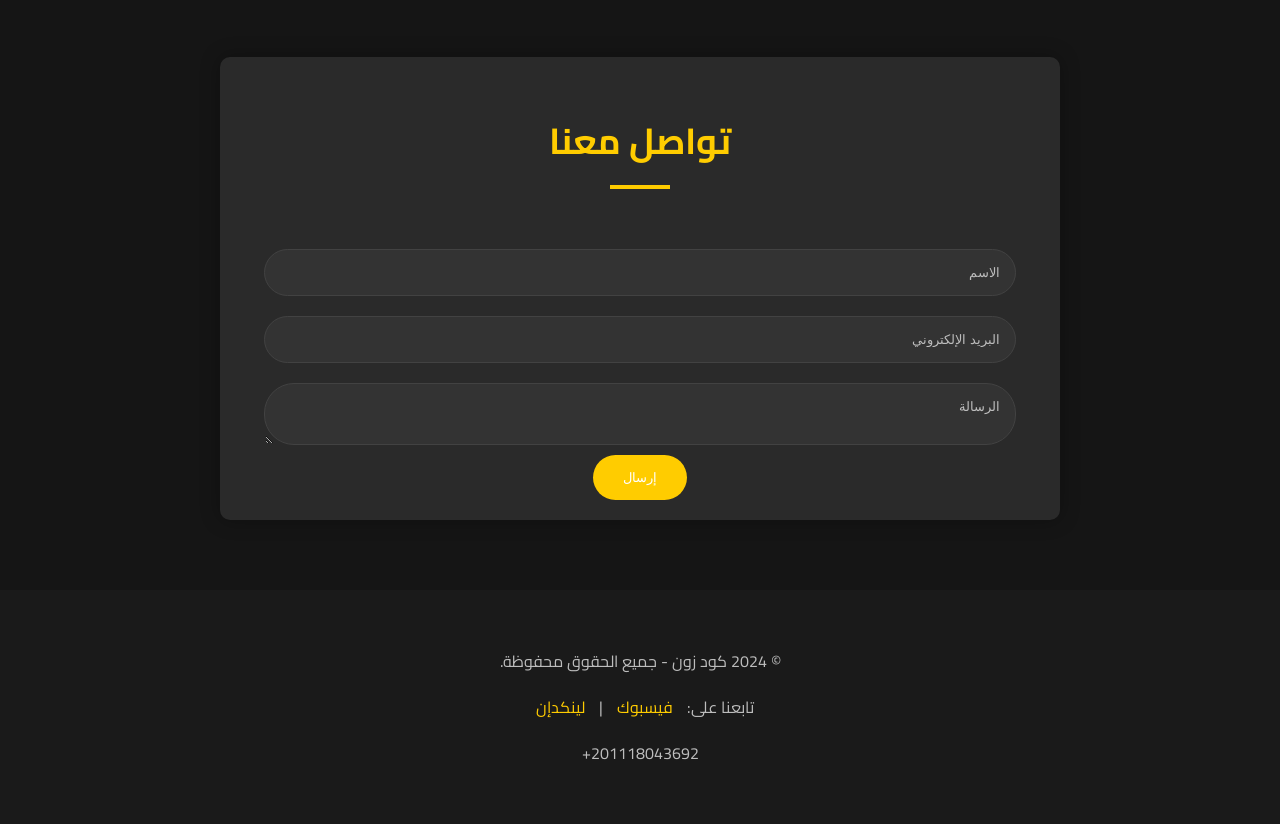
==== commit 56d18297: "Update index.html" ====
--- a/index.html
+++ b/index.html
@@ -94,7 +94,7 @@
             <div class="portfolio-item">
                 <h3>نظام كاشير</h3>
                 <p>إدارة متكاملة للمبيعات والمخزون مع تقارير احترافية.</p>
-                <a href="https://mahemoud2000.github.io/new-update-mobile-18-10-20244" target="_blank" style="color: #fff;">شاهد النظام</a>
+                <a href="https://code-zzone.github.io/system-cash-storage" target="_blank" style="color: #fff;">شاهد النظام</a>
             </div>
             <div class="portfolio-item">
                 <h3>مواقع تعريفية</h3>
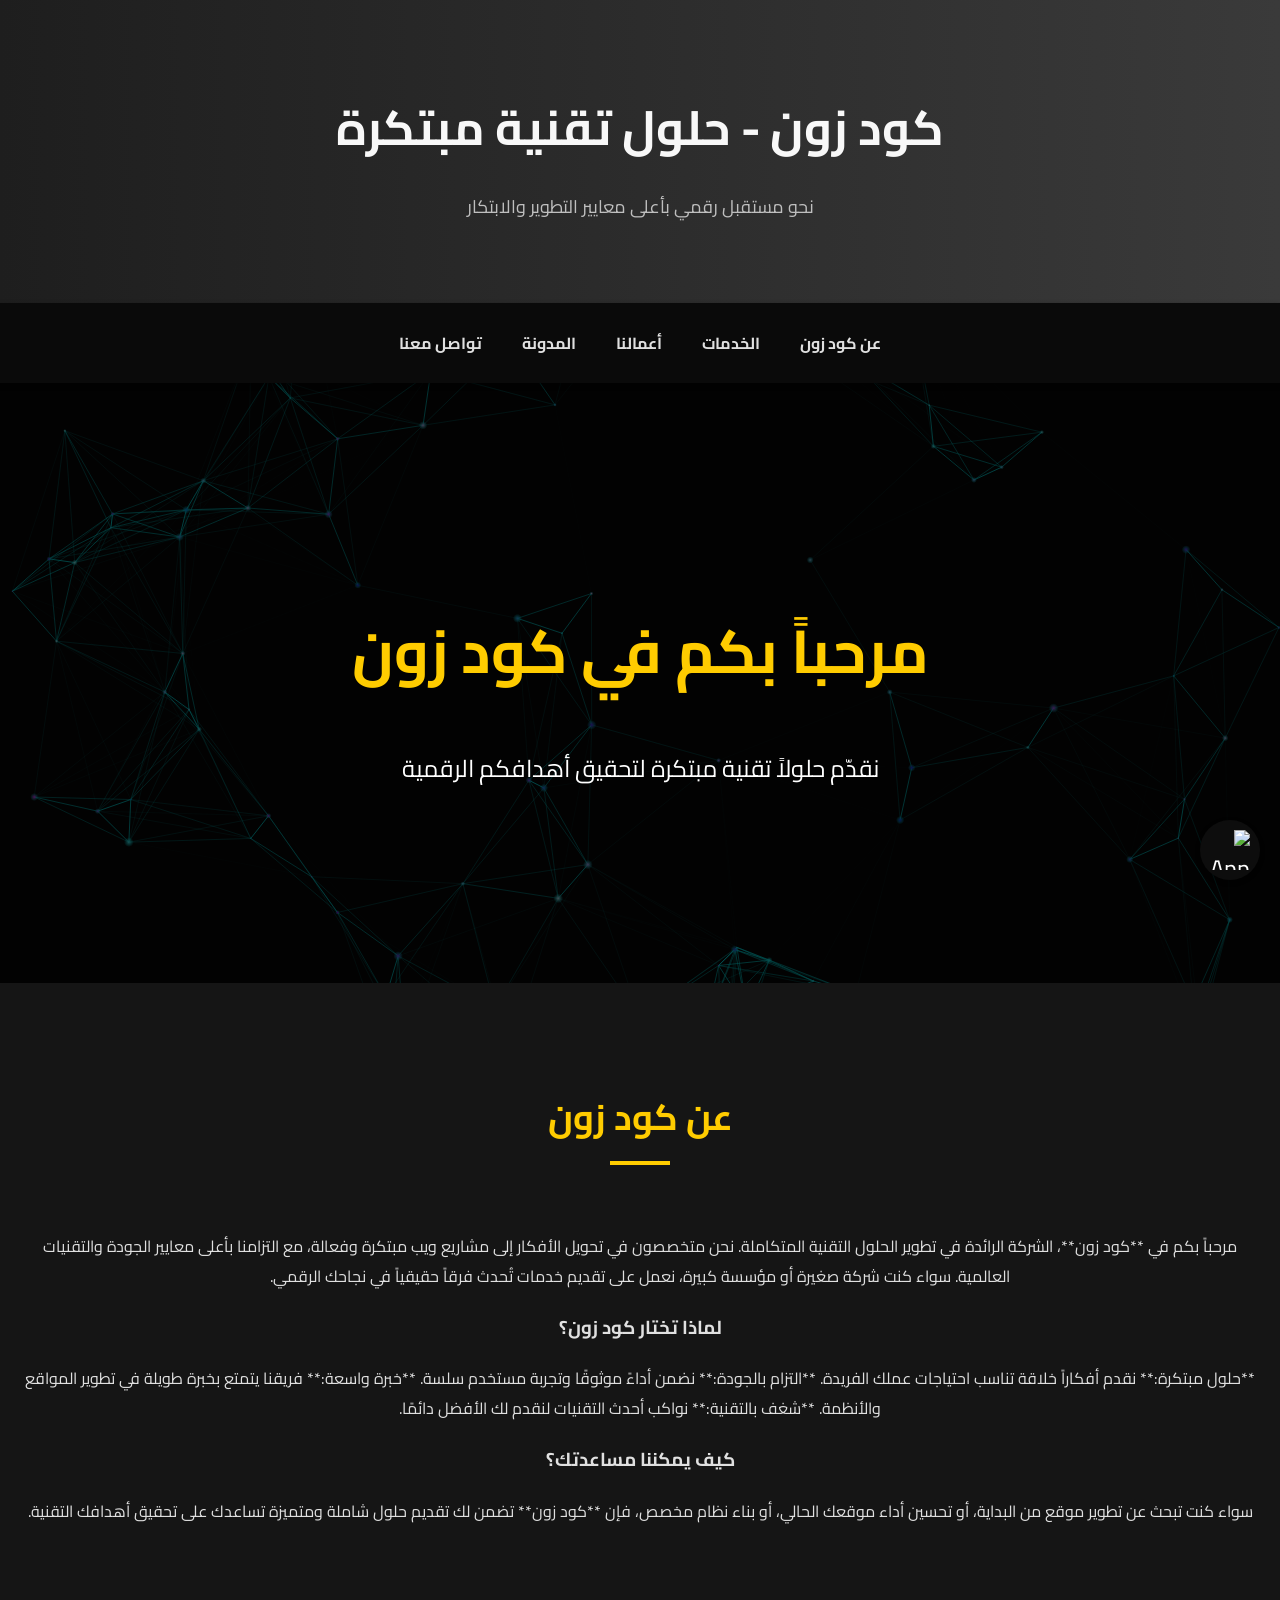
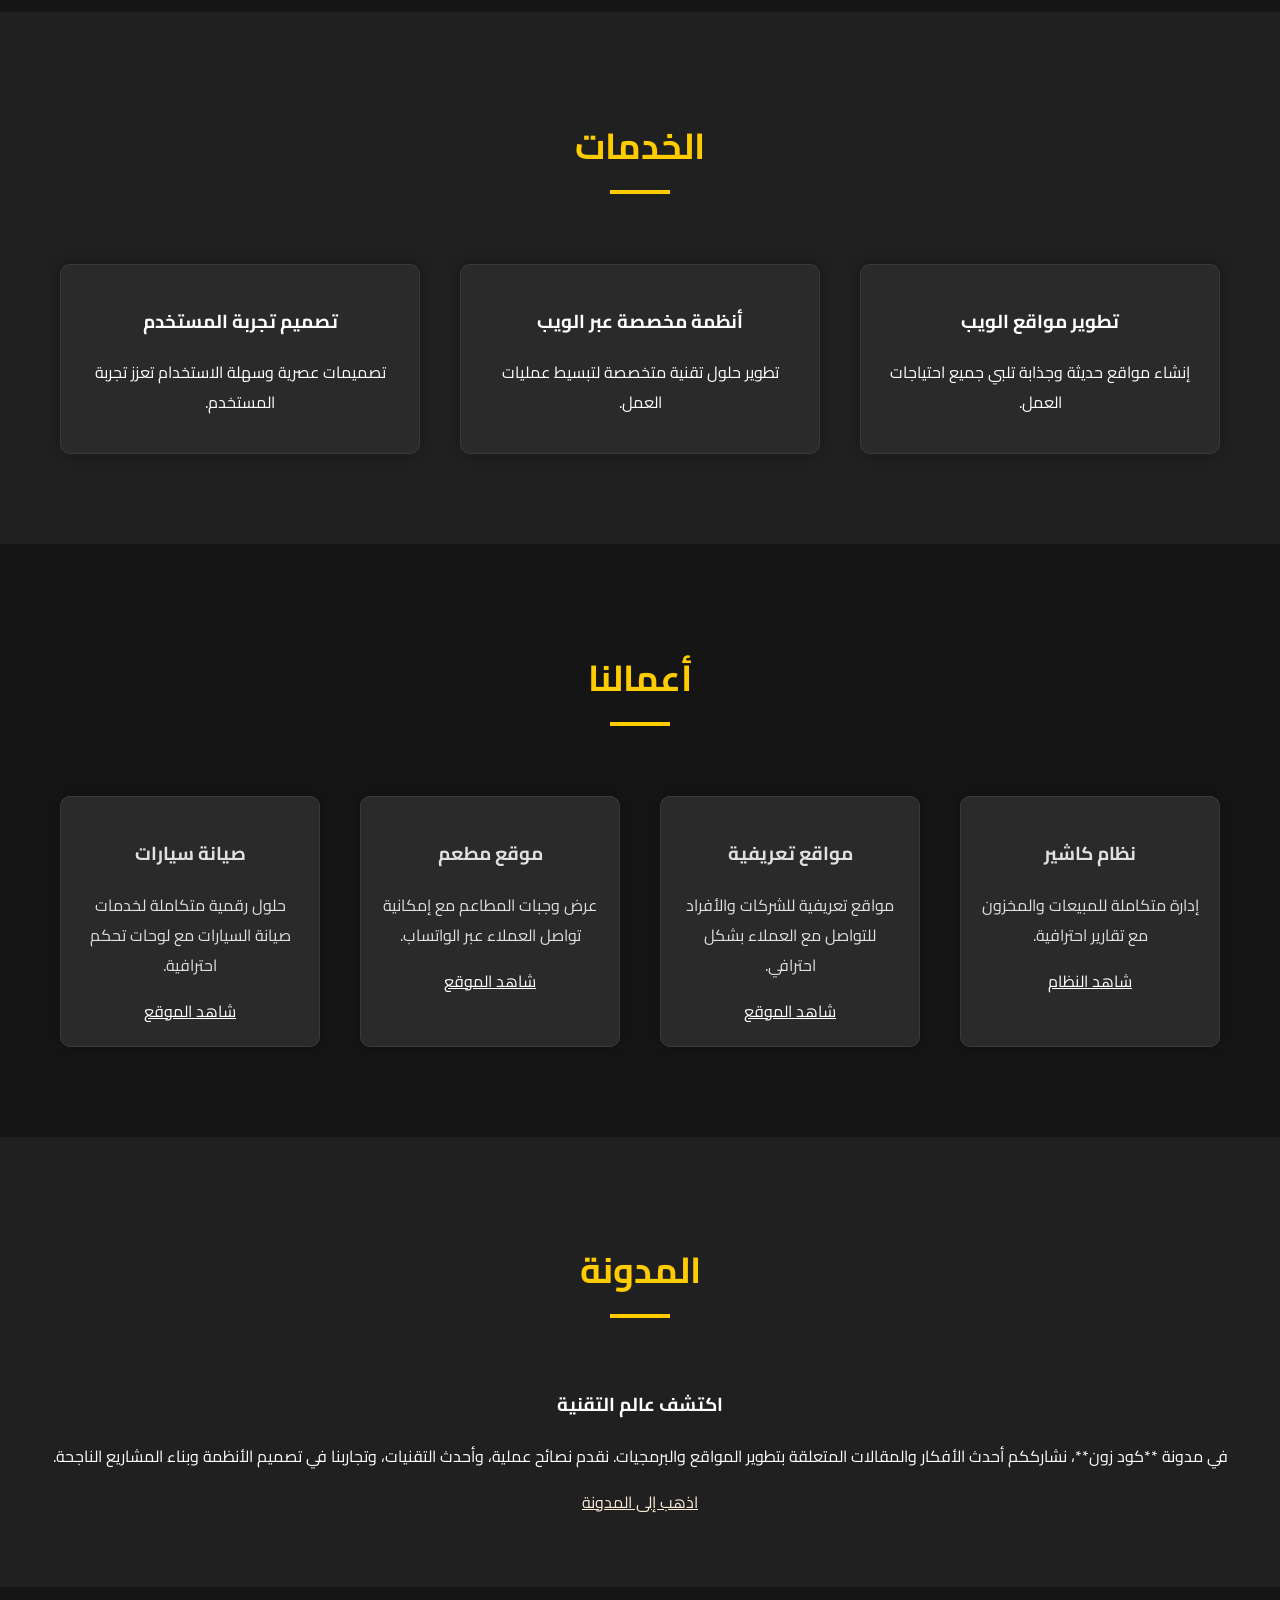
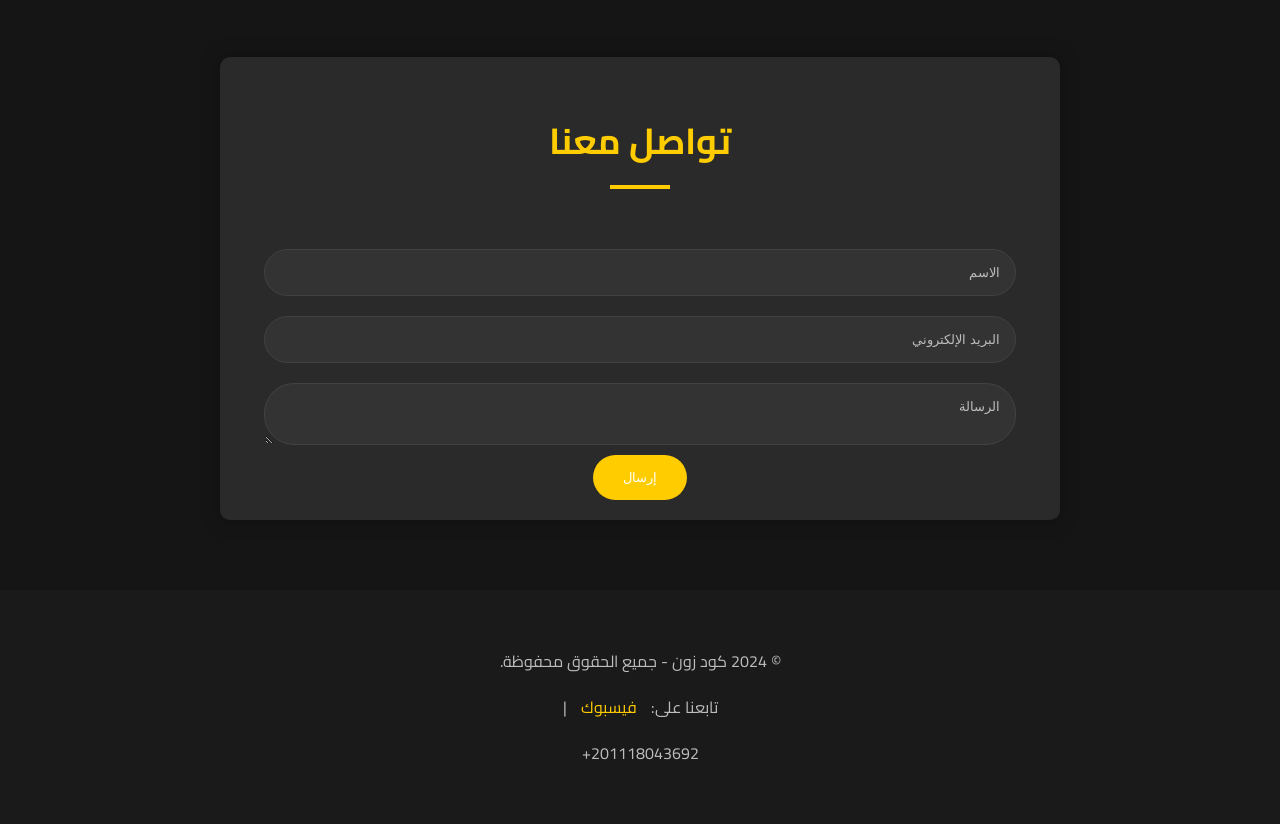
==== commit dd70beff: "Update index.html" ====
--- a/index.html
+++ b/index.html
@@ -138,8 +138,8 @@
     <footer>
         <p>© 2024 كود زون - جميع الحقوق محفوظة.</p>
         <p>تابعنا على: 
-            <a href="https://www.facebook.com/profile.php?id=61566955327664&mibextid=ZbWKwL" target="_blank">فيسبوك</a> |
-            <a href="https://www.linkedin.com/in/mahemoud-abuelsaoud-7468a0274?utm_source=share&utm_campaign=share_via&utm_content=profile&utm_medium=android_app" target="_blank">لينكدإن</a>
+            <a href="https://www.facebook.com/profile.php?id=61555919667208" target="_blank">فيسبوك</a> |
+<!--             <a href="https://www.linkedin.com/in/mahemoud-abuelsaoud-7468a0274?utm_source=share&utm_campaign=share_via&utm_content=profile&utm_medium=android_app" target="_blank">لينكدإن</a> -->
         </p>
         <p>201118043692+</p>
     </footer>
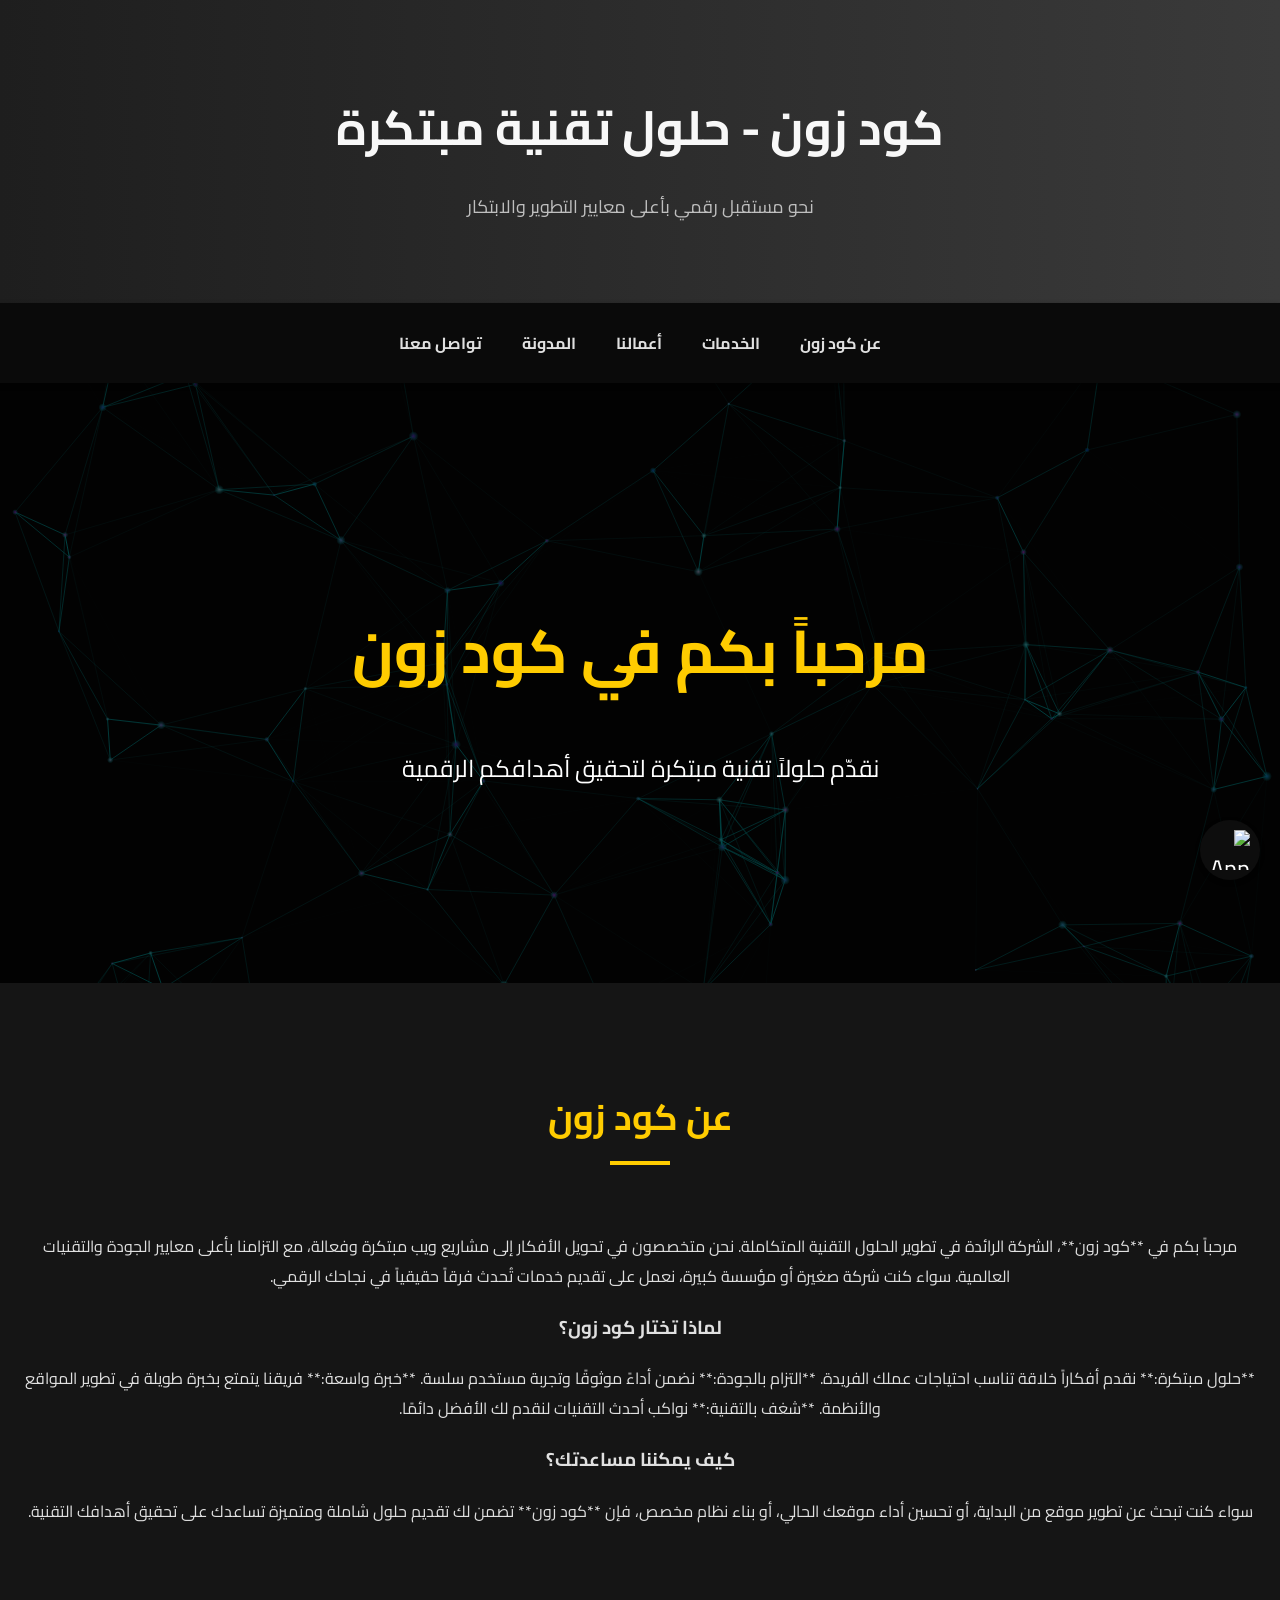
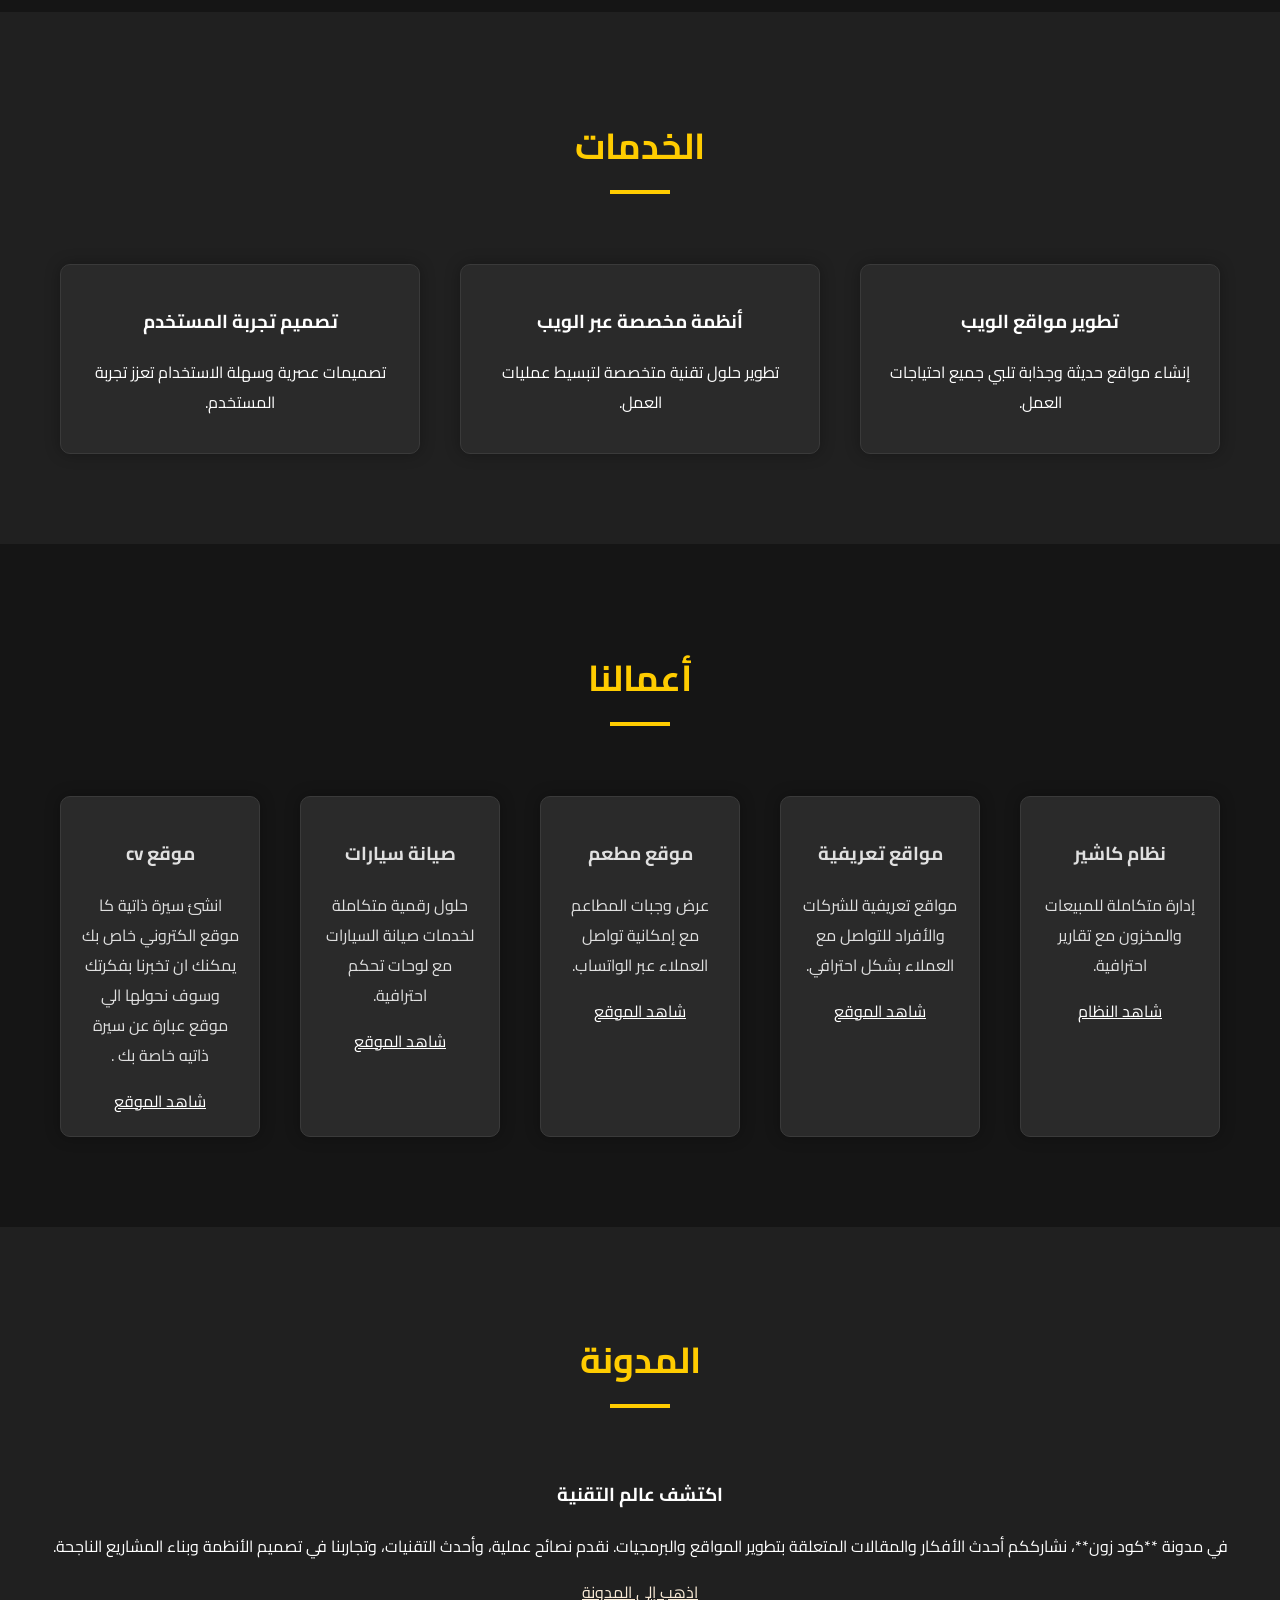
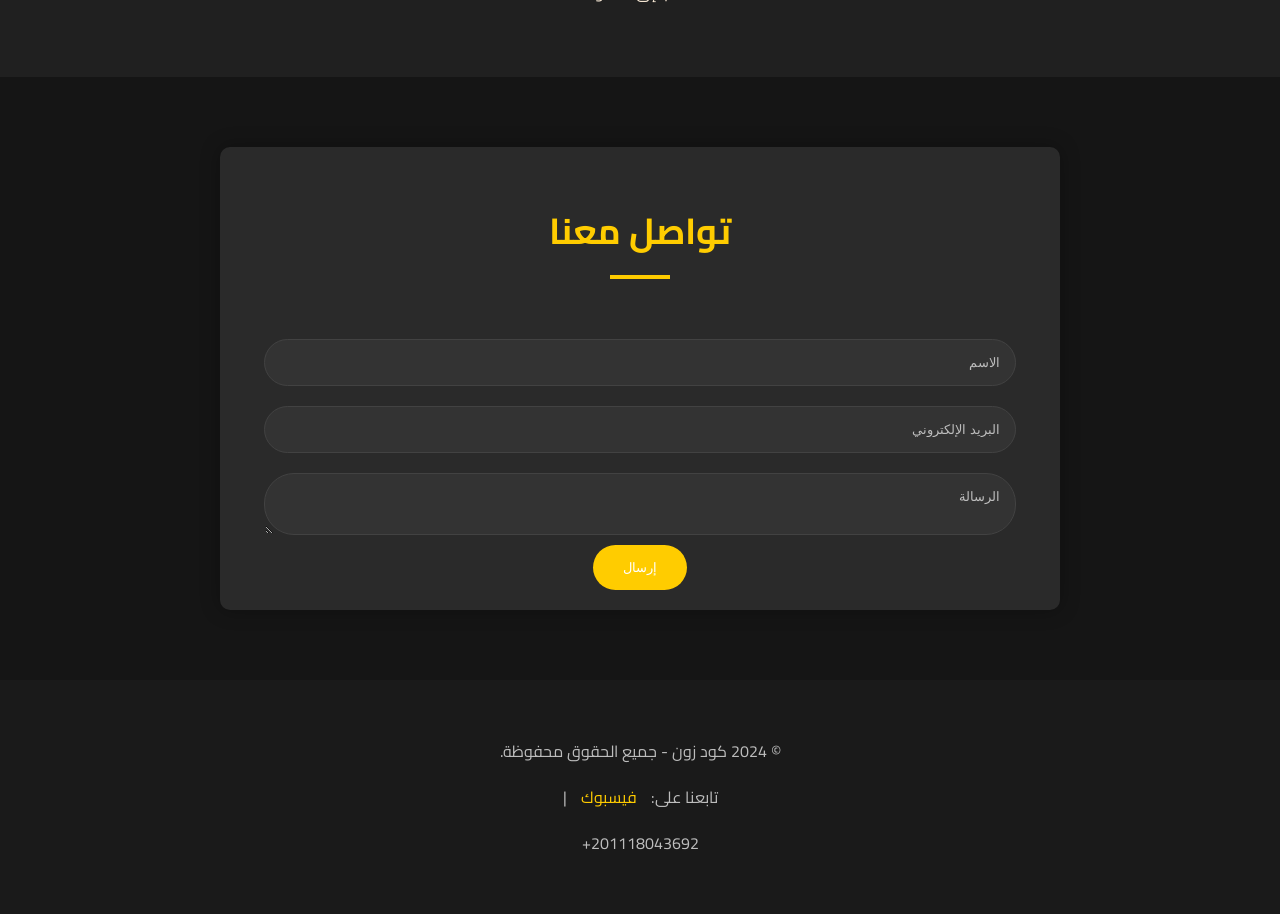
==== commit 2e084791: "Update index.html" ====
--- a/index.html
+++ b/index.html
@@ -110,6 +110,11 @@
                 <h3>صيانة سيارات</h3>
                 <p>حلول رقمية متكاملة لخدمات صيانة السيارات مع لوحات تحكم احترافية.</p>
                 <a href="https://code-zzone.github.io/fix-car" style="color: #fff;" target="_blank">شاهد الموقع</a>
+            </div>
+              <div class="portfolio-item">
+                <h3>موقع cv</h3>
+                <p>انشئ  سيرة ذاتية كا موقع الكتروني  خاص بك يمكنك ان تخبرنا بفكرتك وسوف نحولها الي موقع عبارة عن سيرة ذاتيه خاصة بك .</p>
+                <a href="https://code-zzone.github.io/cv-wep" style="color: #fff;" target="_blank">شاهد الموقع</a>
             </div>
         </div>
     </section>
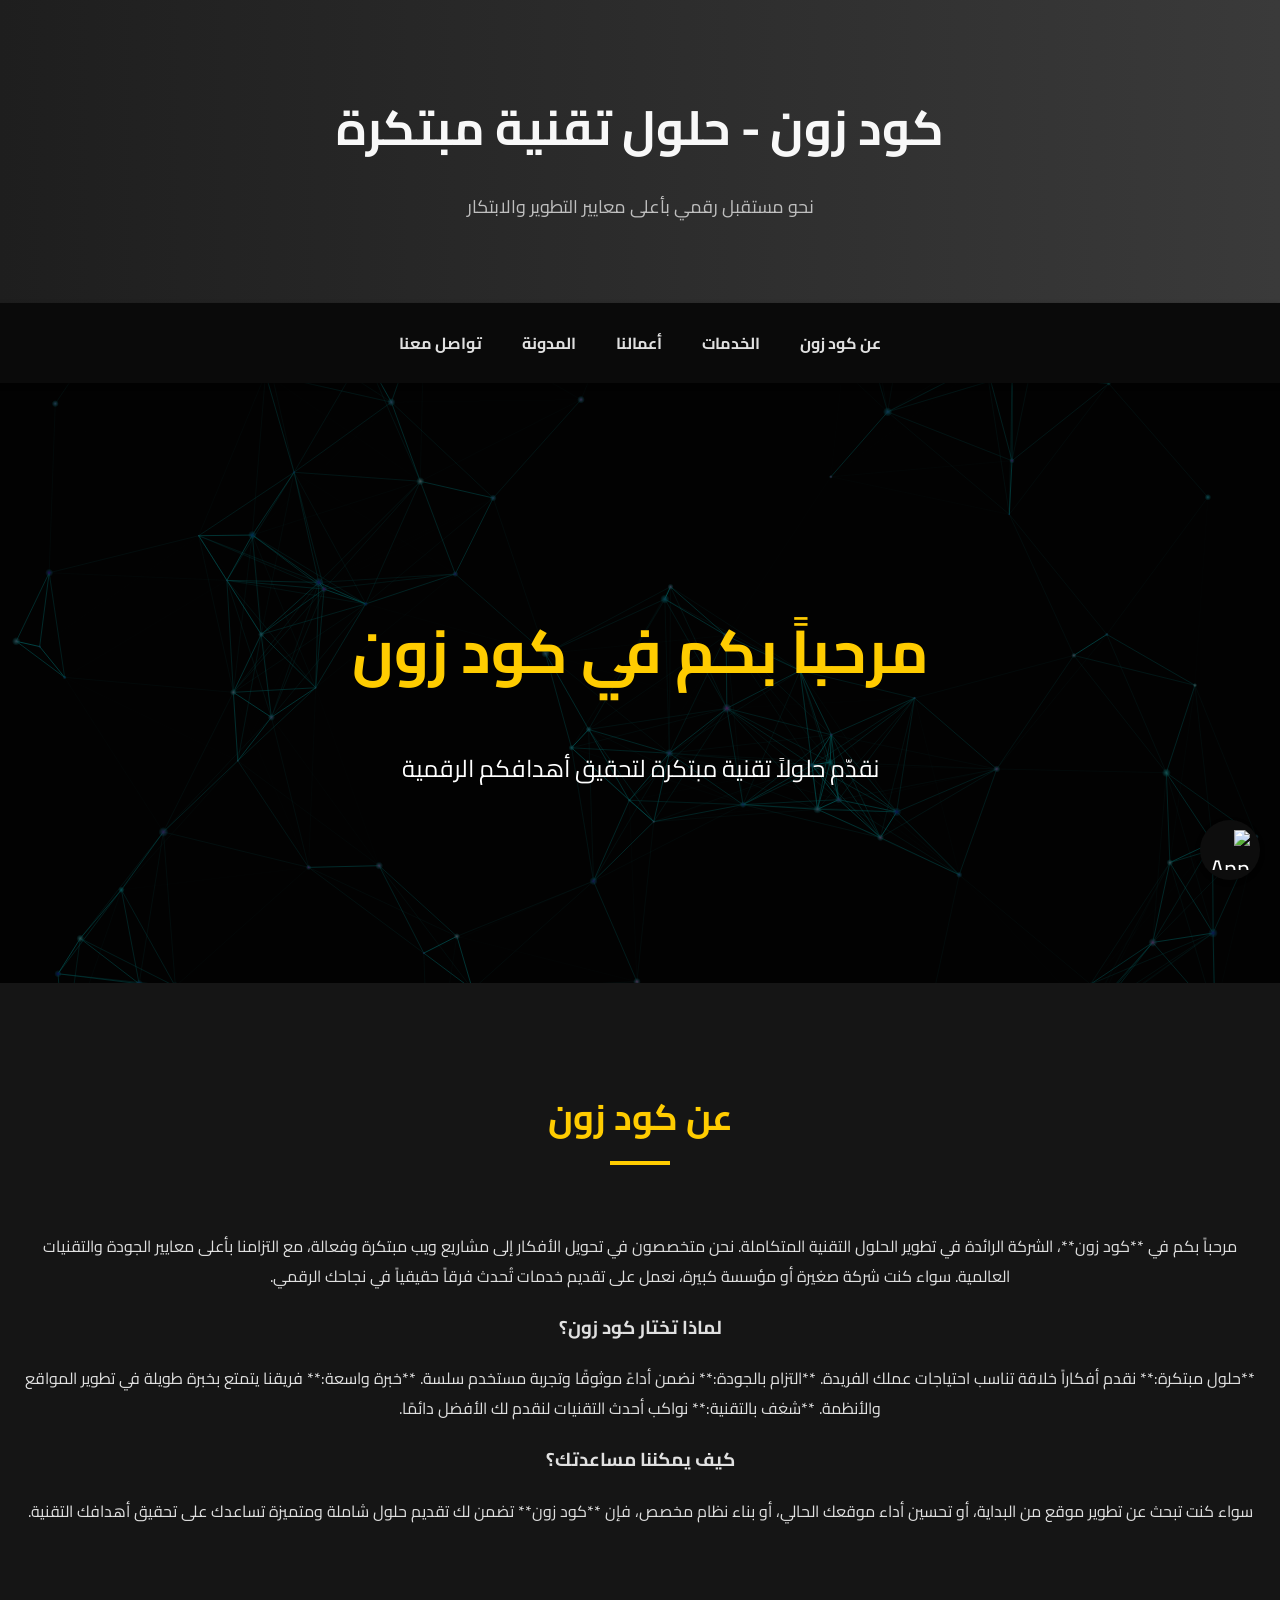
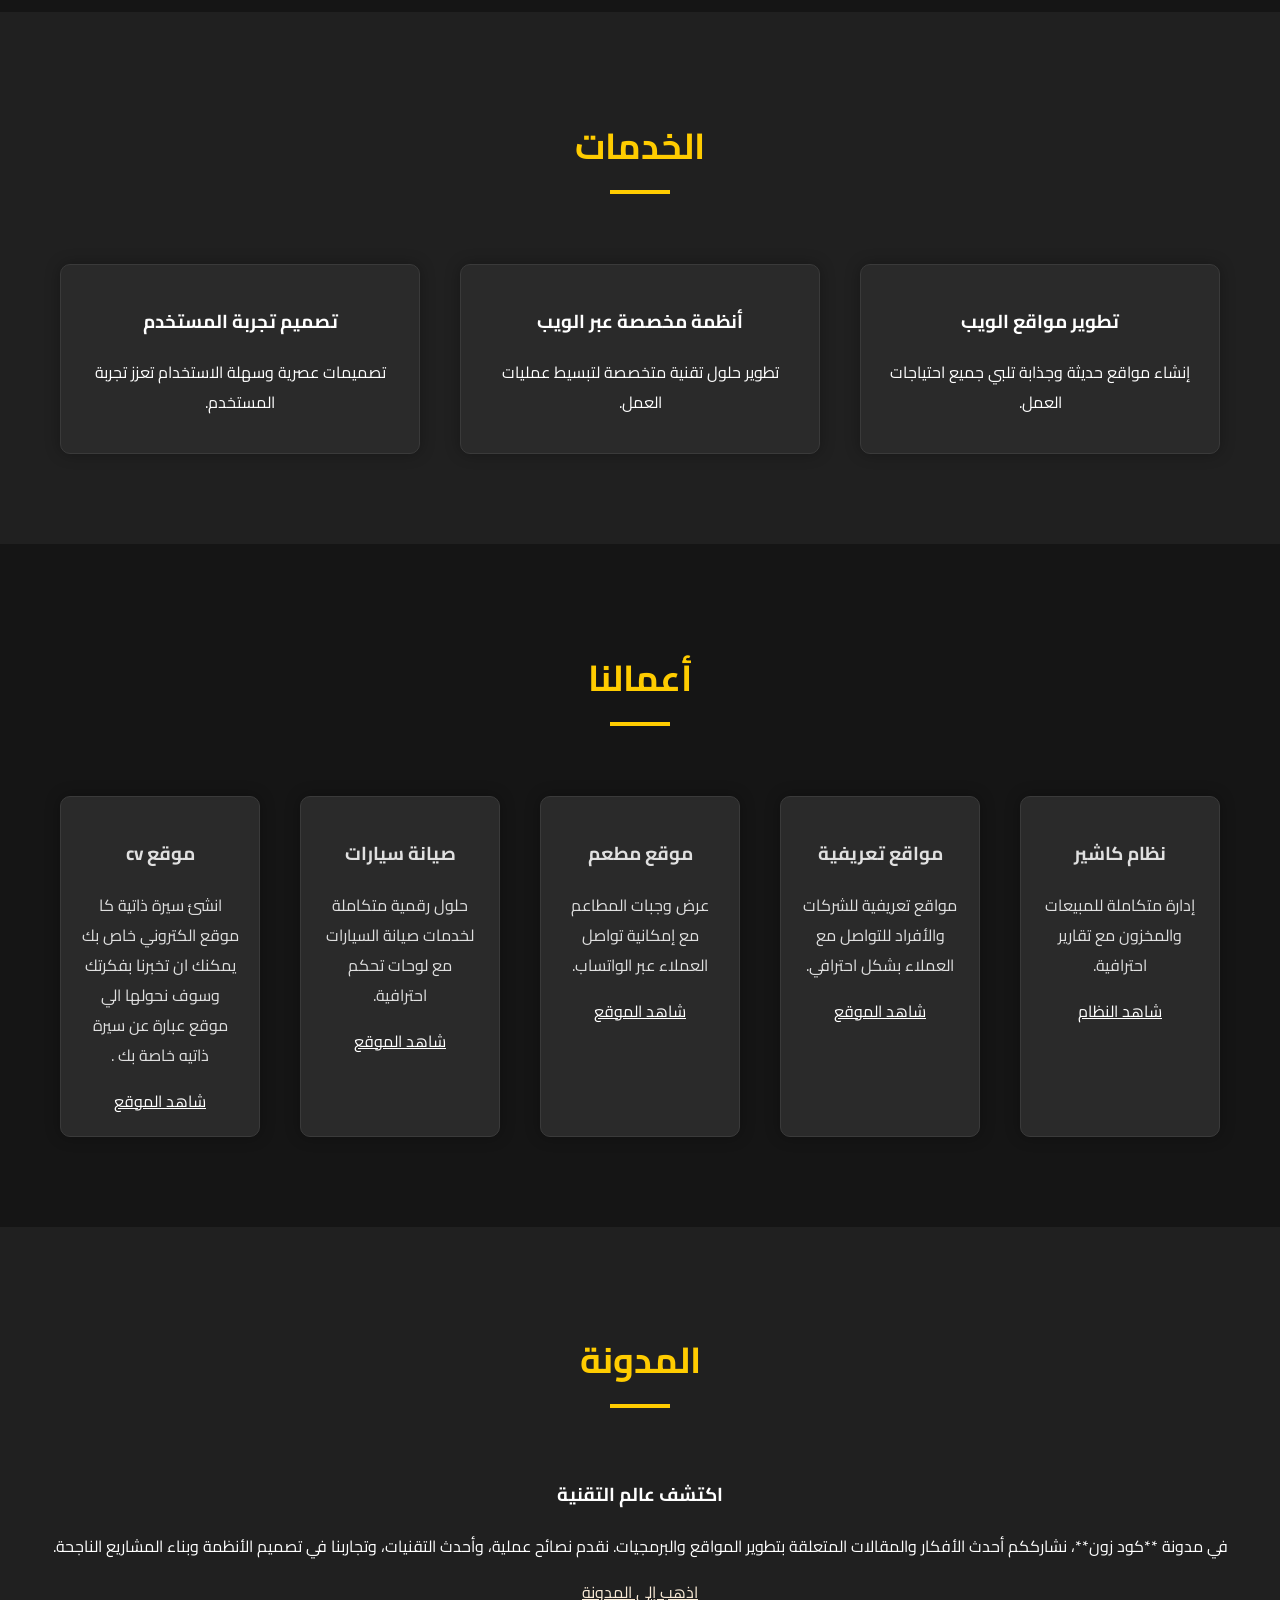
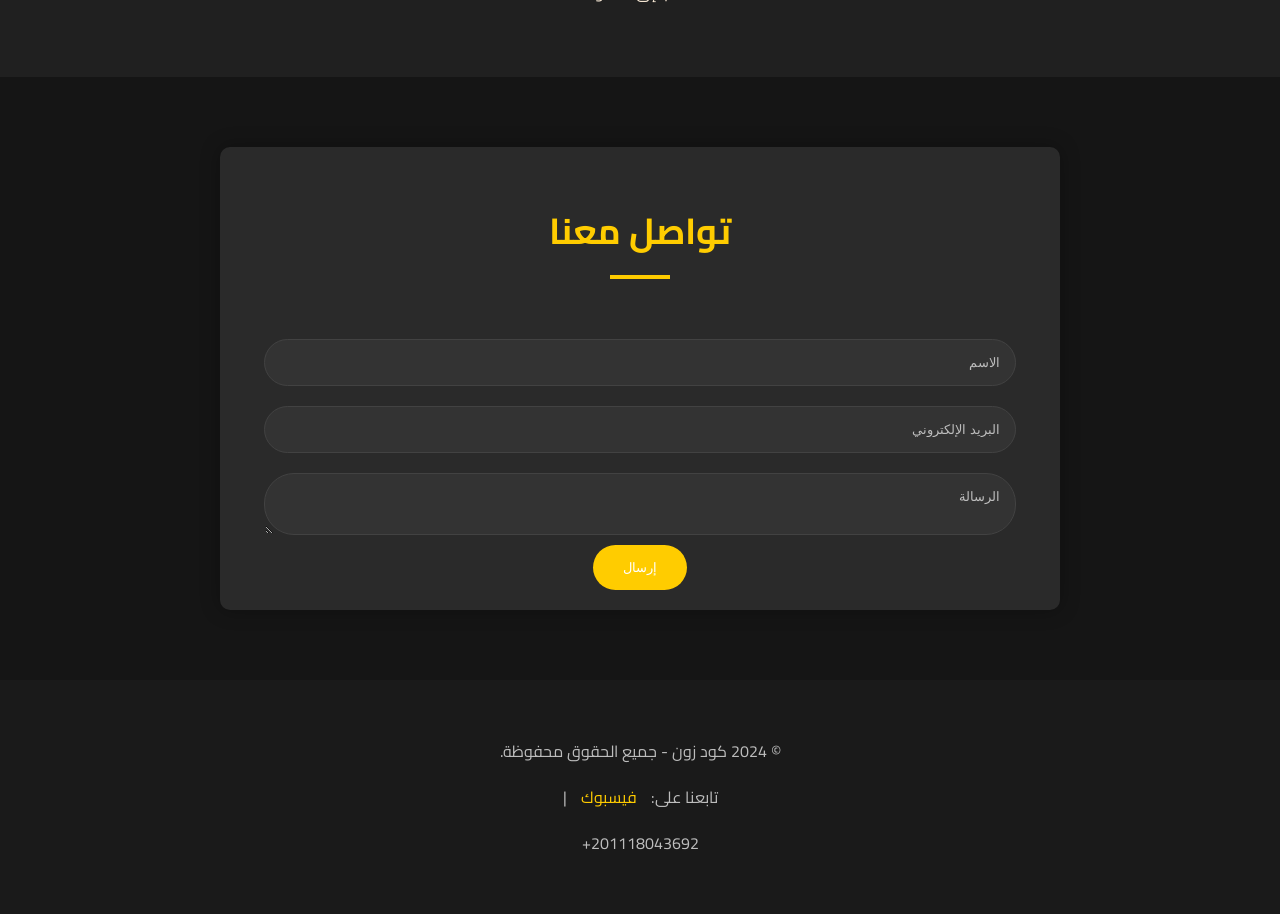
==== commit f1008900: "Update index.html" ====
--- a/index.html
+++ b/index.html
@@ -7,13 +7,14 @@
     <link href="https://fonts.googleapis.com/css2?family=Cairo:wght@300;400;600&display=swap" rel="stylesheet">
     <link rel="stylesheet" href="css/style.css">
     <!--     google anlitics start -->
-    <!-- Google tag (gtag.js) -->
-<script async src="https://www.googletagmanager.com/gtag/js?id=G-Y7H9FG2ZZQ"></script>
+<!-- Google tag (gtag.js) -->
+<script async src="https://www.googletagmanager.com/gtag/js?id=G-7K0YLPH3P8"></script>
 <script>
   window.dataLayer = window.dataLayer || [];
   function gtag(){dataLayer.push(arguments);}
   gtag('js', new Date());
-  gtag('config', 'G-Y7H9FG2ZZQ');
+
+  gtag('config', 'G-7K0YLPH3P8');
 </script>
     <!--     google anlitics end -->
 </head>
--- a/css/style.css
+++ b/css/style.css
@@ -70,6 +70,8 @@
     top: 0;
     z-index: 100;
     box-shadow: 0 2px 4px rgba(0, 0, 0, 0.5);
+           flex-wrap: wrap;
+        row-gap: 15px;
 }
 
 nav a {
